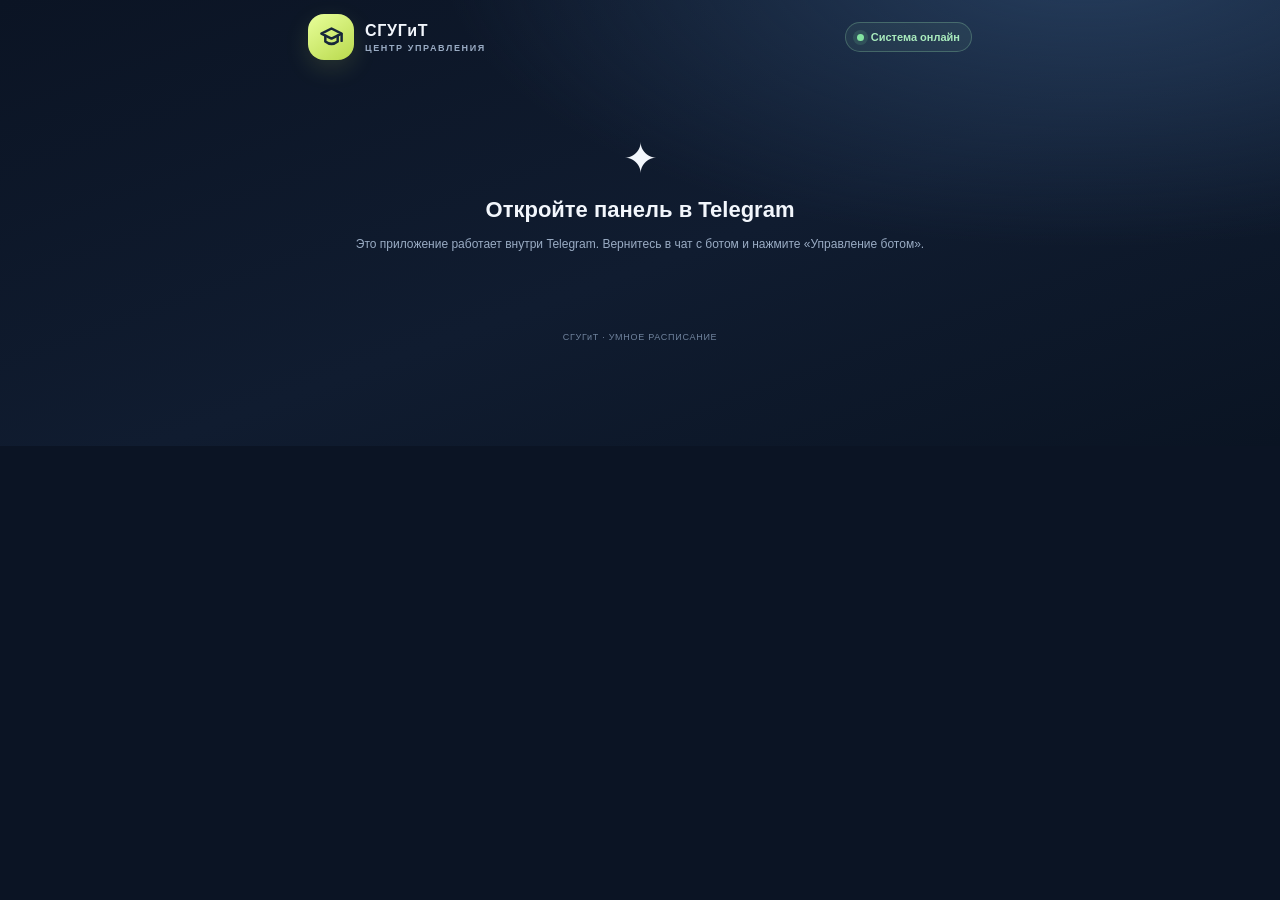
==== app/web/index.html @ fff3ce3c "Keep Telegram's native swipe-to-close gesture enabled" ====
<!doctype html>
<html lang="ru">
<head>
<meta charset="utf-8">
<meta name="viewport" content="width=device-width,initial-scale=1,maximum-scale=1,user-scalable=no,viewport-fit=cover">
<meta name="theme-color" content="#101a2c">
<title>СГУГиТ · Управление</title>
<script src="https://telegram.org/js/telegram-web-app.js?64"></script>
<style>
:root{color-scheme:dark;--bg:#0b1424;--panel:#142239;--panel2:#1a2c45;--line:#293c57;--text:#f2f6fc;--muted:#9aacc4;--lime:#d8f36b;--lime2:#b7d84d;--red:#ff7e83;--green:#9de4b2;--radius:22px;--safe-bottom:env(safe-area-inset-bottom,0px)}
*{box-sizing:border-box}html,body{margin:0;min-height:100%;background:var(--bg);color:var(--text);font-family:Inter,-apple-system,BlinkMacSystemFont,"Segoe UI",sans-serif}body{background:radial-gradient(ellipse at 85% -10%,#263e5e 0,transparent 42%),linear-gradient(160deg,#0b1424,#101c30 55%,#0a1423);padding:0 0 calc(78px + var(--safe-bottom));-webkit-font-smoothing:antialiased}button,select{font:inherit}button{cursor:pointer;color:inherit}.app{max-width:720px;margin:0 auto;padding:calc(14px + env(safe-area-inset-top,0px)) 18px 26px}.top{display:flex;align-items:center;justify-content:space-between;gap:12px;margin-bottom:26px}.brand{display:flex;align-items:center;gap:11px}.logo{width:46px;height:46px;border-radius:16px;background:linear-gradient(145deg,#e8ff9a,#b9d94d);color:#17263a;display:grid;place-items:center;box-shadow:0 8px 24px #d8f36b22}.logo svg{width:27px;height:27px}.brand-name{font-weight:850;letter-spacing:.045em;font-size:16px}.brand-sub{font-size:9px;color:var(--muted);letter-spacing:.18em;margin-top:3px;font-weight:800}.live{display:flex;align-items:center;gap:7px;border:1px solid #9de4b244;background:#9de4b211;color:#a9ebbd;padding:8px 11px;border-radius:999px;font-size:11px;font-weight:750}.dot{width:7px;height:7px;border-radius:50%;background:#83e4a1;box-shadow:0 0 0 4px #83e4a122}.hero{position:relative;overflow:hidden;padding:24px 22px 20px;border-radius:28px;background:linear-gradient(130deg,#213954 0%,#182a43 55%,#142239 100%);border:1px solid #ffffff12;box-shadow:0 20px 55px #0003;margin-bottom:18px}.hero:after{content:"";position:absolute;width:210px;height:210px;border:1px solid #d8f36b22;border-radius:50%;right:-90px;top:-110px;box-shadow:0 0 0 22px #d8f36b08,0 0 0 48px #d8f36b05}.eyebrow{color:var(--lime);font-size:10px;letter-spacing:.16em;font-weight:850;text-transform:uppercase}.hero h1{font-size:clamp(28px,7vw,39px);line-height:1.04;letter-spacing:-.045em;margin:12px 0 9px;max-width:420px}.hero p{color:#b8c7d9;font-size:13px;line-height:1.5;margin:0;max-width:420px}.select-wrap{margin-top:19px;position:relative;z-index:1}.select-wrap label{display:block;font-size:10px;color:#aebfd3;font-weight:750;margin:0 0 7px 3px}.select{width:100%;appearance:none;background:#0d1a2d88;border:1px solid #ffffff20;border-radius:14px;padding:13px 42px 13px 14px;color:#fff;font-weight:700;outline:none}.select-wrap:after{content:"⌄";position:absolute;right:15px;bottom:8px;font-size:23px;color:var(--lime);pointer-events:none}.stats{display:grid;grid-template-columns:repeat(3,1fr);gap:9px;margin-bottom:23px}.stat{background:#15263d;border:1px solid #ffffff0b;border-radius:18px;padding:13px 12px;min-width:0}.stat-icon{font-size:17px;margin-bottom:8px}.stat-value{font-weight:850;font-size:15px;white-space:nowrap;overflow:hidden;text-overflow:ellipsis}.stat-label{font-size:10px;color:var(--muted);margin-top:4px}.section-head{display:flex;align-items:end;justify-content:space-between;margin:23px 2px 11px}.section-head h2{font-size:17px;margin:0;font-weight:850;letter-spacing:-.02em}.section-head span{font-size:10px;color:var(--muted)}.card{background:linear-gradient(145deg,#172942,#132238);border:1px solid #ffffff0d;border-radius:21px;padding:16px;margin-bottom:10px;box-shadow:0 8px 28px #00000014}.row{display:flex;align-items:center;gap:12px}.grow{flex:1;min-width:0}.ico{width:39px;height:39px;border-radius:13px;background:#d8f36b14;color:var(--lime);display:grid;place-items:center;font-size:19px;flex:none}.title{font-size:13px;font-weight:800}.desc{font-size:11px;color:var(--muted);line-height:1.45;margin-top:4px}.switch{width:47px;height:27px;border-radius:99px;background:#35465d;padding:3px;border:0;flex:none;transition:.2s}.switch:before{content:"";display:block;width:21px;height:21px;border-radius:50%;background:#d6deea;transition:.2s;box-shadow:0 2px 5px #0003}.switch.on{background:var(--lime)}.switch.on:before{transform:translateX(20px);background:#17263a}.switch:focus-visible,.select:focus-visible,button:focus-visible{outline:2px solid var(--lime);outline-offset:3px}.setting{display:flex;align-items:center;justify-content:space-between;gap:12px;padding:12px 0;border-bottom:1px solid #ffffff0c}.setting:last-child{border-bottom:0;padding-bottom:0}.setting:first-child{padding-top:0}.setting-info{min-width:0}.setting-title{font-size:12px;font-weight:750}.setting-sub{font-size:10px;color:var(--muted);line-height:1.4;margin-top:4px}.control{background:#0d1a2d;border:1px solid #344963;border-radius:12px;color:#f2f6fc;padding:9px 30px 9px 11px;font-size:11px;font-weight:750;max-width:150px}.tabs{display:grid;grid-template-columns:repeat(4,1fr);gap:6px;position:sticky;top:0;z-index:5;padding:9px 0 12px;background:linear-gradient(#0d1929f5,#0d1929e8);backdrop-filter:blur(14px);margin:0 -2px 15px}.tab{border:1px solid transparent;background:transparent;color:#91a4bd;border-radius:13px;padding:10px 3px;font-size:10px;font-weight:750}.tab.active{background:#d8f36b18;color:var(--lime);border-color:#d8f36b28}.tab .tabico{font-size:16px;display:block;margin-bottom:4px}.view{display:none;animation:rise .22s ease}.view.active{display:block}@keyframes rise{from{opacity:0;transform:translateY(5px)}to{opacity:1;transform:none}}.notice{display:flex;gap:10px;padding:13px;border-radius:16px;background:#d8f36b0d;border:1px solid #d8f36b22;color:#c8d6e7;font-size:11px;line-height:1.5;margin:12px 0}.notice b{color:var(--lime)}.permission{display:flex;align-items:flex-start;gap:11px;padding:13px 0;border-bottom:1px solid #ffffff0c}.permission:last-child{border:0;padding-bottom:0}.status{font-size:9px;font-weight:850;border-radius:999px;padding:5px 8px;white-space:nowrap}.ok{color:#9ce8b3;background:#9ce8b318}.bad{color:#ffb1b4;background:#ff7e8318}.unknown{color:#ffd68c;background:#ffc45b18}.permission p{margin:4px 0 0;color:var(--muted);font-size:10px;line-height:1.45}.btn{border:0;border-radius:14px;background:var(--lime);color:#142239;padding:13px 15px;font-size:12px;font-weight:850;width:100%;box-shadow:0 8px 22px #d8f36b1b}.btn:active{transform:scale(.985)}.btn.secondary{background:#263a55;color:#e5edf7;box-shadow:none;border:1px solid #ffffff10}.footer{text-align:center;color:#71849e;font-size:9px;letter-spacing:.08em;padding:18px 0 0}.toast{position:fixed;z-index:20;bottom:calc(82px + var(--safe-bottom));left:50%;transform:translate(-50%,14px);opacity:0;pointer-events:none;background:#e9f8ba;color:#17263a;padding:11px 16px;border-radius:999px;font-size:11px;font-weight:850;box-shadow:0 10px 35px #0006;transition:.22s;max-width:calc(100% - 32px);text-align:center}.toast.show{opacity:1;transform:translate(-50%,0)}.empty{text-align:center;padding:48px 22px}.empty .big{font-size:42px;margin-bottom:14px}.empty h2{font-size:22px;margin:0 0 8px}.empty p{font-size:12px;line-height:1.6;color:var(--muted)}.loading{height:5px;background:#253952;border-radius:9px;overflow:hidden;margin-top:12px}.loading:after{content:"";display:block;height:100%;width:40%;background:var(--lime);border-radius:9px;animation:load 1.1s infinite ease-in-out}@keyframes load{0%{transform:translateX(-110%)}100%{transform:translateX(280%)}}@media(min-width:600px){.app{padding-left:28px;padding-right:28px}.hero{padding:30px}.card{padding:19px}.tabs{position:static;background:none;backdrop-filter:none}}
</style>
</head>
<body>
<div class="app" id="app">
  <header class="top">
    <div class="brand"><div class="logo"><svg viewBox="0 0 24 24" fill="none" stroke="currentColor" stroke-width="2.2" stroke-linecap="round" stroke-linejoin="round"><path d="M3 8.5 12 4l9 4.5-9 4.5-9-4.5Z"/><path d="M6.5 10.5v5c3.4 2.7 7.6 2.7 11 0v-5M21 9v6"/></svg></div><div><div class="brand-name">СГУГиТ</div><div class="brand-sub">ЦЕНТР УПРАВЛЕНИЯ</div></div></div>
    <div class="live"><i class="dot"></i> Система онлайн</div>
  </header>
  <div id="content"><div class="hero"><div class="eyebrow">Панель группы</div><h1>Всё под<br>контролем.</h1><p>Загружаем настройки вашего чата…</p><div class="loading"></div></div></div>
  <div class="footer">СГУГиТ · УМНОЕ РАСПИСАНИЕ</div>
</div>
<div class="toast" id="toast"></div>
<script>
(() => {
 const tg=window.Telegram?.WebApp;
 const initData=tg?.initData||"";
 const params=new URLSearchParams(location.search);
 let data=null, selected=null, tab="home", busy=false;
 const $=id=>document.getElementById(id);
 const esc=s=>String(s??"").replace(/[&<>"']/g,c=>({"&":"&amp;","<":"&lt;",">":"&gt;",'"':"&quot;","'":"&#39;"}[c]));
 const chat=()=>data?.chats?.find(x=>String(x.chat.chat_id)===String(selected))?.chat;
 const perms=()=>data?.chats?.find(x=>String(x.chat.chat_id)===String(selected))?.bot||{};
 const notify=(s)=>{const el=$("toast");el.textContent=s;el.classList.add("show");setTimeout(()=>el.classList.remove("show"),2300);tg?.HapticFeedback?.notificationOccurred?.("success")};
 async function api(path,body){const r=await fetch(path,{method:body?"POST":"GET",headers:{"X-Telegram-Init-Data":initData,...(body?{"Content-Type":"application/json"}:{})},body:body?JSON.stringify(body):undefined});if(!r.ok){const t=await r.text();throw new Error(t||"Ошибка сервера")}return r.json()}
 function switcher(key,label,sub){const on=!!chat()[key];return '<div class="setting"><div class="setting-info"><div class="setting-title">'+label+'</div><div class="setting-sub">'+sub+'</div></div><button class="switch '+(on?"on":"")+'" aria-label="'+label+'" aria-pressed="'+on+'" data-toggle="'+key+'"></button></div>'}
 function selectControl(key,values){return '<select class="control" data-setting="'+key+'">'+values.map(([v,l])=>'<option value="'+esc(v)+'" '+(String(chat()[key])===String(v)?"selected":"")+'>'+esc(l)+'</option>').join("")+'</select>'}
 function render(){
  const c=chat(), p=perms();
  if(!c){$("content").innerHTML='<div class="empty"><div class="big">🛰️</div><h2>Пока нет доступных групп</h2><p>Добавьте бота в группу и откройте панель от имени администратора. Управлять настройками может администратор чата или тот, кто добавил бота.</p></div>';return}
  const groupOptions=data.chats.map(x=>'<option value="'+x.chat.chat_id+'" '+(String(selected)===String(x.chat.chat_id)?"selected":"")+'>'+esc(x.chat.title)+(x.chat.group_name?" · "+esc(x.chat.group_name):"")+'</option>').join("");
  const tabs=[["home","⌂","Обзор"],["chat","✧","Общение"],["alerts","◉","Уведомл."],["rights","♢","Права"]];
  $("content").innerHTML=
  '<section class="hero"><div class="eyebrow">Центр управления · СГУГиТ</div><h1>Всё под<br>контролем.</h1><p>Настройте бота так, чтобы он помогал группе и не мешал общению.</p><div class="select-wrap"><label for="chatSelect">УПРАВЛЯЕМЫЙ ЧАТ</label><select class="select" id="chatSelect">'+groupOptions+'</select></div></section>'+
  '<div class="stats"><div class="stat"><div class="stat-icon">📅</div><div class="stat-value">'+(c.group_name?esc(c.group_name):"Не выбрана")+'</div><div class="stat-label">Учебная группа</div></div><div class="stat"><div class="stat-icon">🔔</div><div class="stat-value">'+(c.notifications_on?"Активны":"Выключены")+'</div><div class="stat-label">Уведомления</div></div><div class="stat"><div class="stat-icon">🛡️</div><div class="stat-value">'+(p.status==="administrator"||p.status==="creator"?"Админ":"Участник")+'</div><div class="stat-label">Права бота</div></div></div>'+
  '<nav class="tabs">'+tabs.map(([id,ico,label])=>'<button class="tab '+(tab===id?"active":"")+'" data-tab="'+id+'"><span class="tabico">'+ico+'</span>'+label+'</button>').join("")+'</nav>'+
  '<section class="view '+(tab==="home"?"active":"")+'" data-view="home">'+
    '<div class="section-head"><h2>Быстрый контроль</h2><span>Основные функции</span></div>'+
    '<div class="card">'+switcher("notifications_on","Уведомления в группе","Общий выключатель групповых уведомлений.")+switcher("evening_on","Расписание на завтра","Вечерняя сводка в выбранное время.")+switcher("pin_on","Закреплять расписание","Снять закреп и удалить сводку после последней пары.")+switcher("cleanup_on","Чистить историю запросов","Удалять вопрос о расписании и ответ после последней пары.")+'</div>'+
    '<div class="notice"><span>✦</span><div><b>Чат без мусора.</b> Закреплённая сводка удаляется по расписанию. Служебное уведомление Telegram о закреплении не затрагивается.</div></div>'+
    '<button class="btn secondary" data-tab="rights">Проверить права бота →</button>'+
  '</section>'+
  '<section class="view '+(tab==="chat"?"active":"")+'" data-view="chat">'+
    '<div class="section-head"><h2>Привязка расписания</h2><span>Учебная группа</span></div><div class="card"><div class="setting"><div class="setting-info"><div class="setting-title">Группа чата</div><div class="setting-sub">По этой группе бот будет показывать расписание.</div></div><select class="control" data-setting="group_id"><option value="">Не выбрана</option>'+data.groups.map(g=>'<option value="'+g.id+'" '+(String(c.group_id)===String(g.id)?"selected":"")+'>'+esc(g.name)+'</option>').join("")+'</select></div></div>'+
    '<div class="section-head"><h2>Манера общения</h2><span>Поведение в чате</span></div><div class="card">'+
    '<div class="setting"><div class="setting-info"><div class="setting-title">Режим ответов</div><div class="setting-sub">Когда бот реагирует на сообщения.</div></div>'+selectControl("smart_mode",[["off","Выключен"],["mention","По упоминанию"],["keywords","По ключевым фразам"],["active","Если никто не ответил"]])+'</div>'+
    '<div class="setting"><div class="setting-info"><div class="setting-title">Ждать ответ людей</div><div class="setting-sub">Пауза перед ответом бота в активном режиме.</div></div>'+selectControl("wait_min",[[15,"15 минут"],[30,"30 минут"],[60,"1 час"],[120,"2 часа"]])+'</div>'+
    '<div class="setting"><div class="setting-info"><div class="setting-title">Автоудаление обычных ответов</div><div class="setting-sub">Убирать короткие ответы бота через выбранное время.</div></div>'+selectControl("autodelete_min",[[0,"Не удалять"],[1,"1 минута"],[5,"5 минут"],[15,"15 минут"],[60,"1 час"]])+'</div>'+
    switcher("cleanup_on","Удалять вопросы о расписании","Команда пользователя и ответ бота удаляются после последней пары запрошенного дня.")+
    '</div><div class="notice"><span>ℹ️</span><div>Удаление сообщений участников работает только если боту выданы права администратора <b>«Удаление сообщений»</b>. Свои ответы бот может удалить сам.</div></div>'+
  '</section>'+
  '<section class="view '+(tab==="alerts"?"active":"")+'" data-view="alerts">'+
    '<div class="section-head"><h2>Уведомления</h2><span>Никакого лишнего шума</span></div><div class="card">'+
    switcher("notifications_on","Все уведомления группы","Отключает вечерние сводки и уведомления об изменениях.")+
    '<div class="setting"><div class="setting-info"><div class="setting-title">Время вечерней сводки</div><div class="setting-sub">Когда отправлять расписание на завтра.</div></div>'+selectControl("evening_time",[["19:00","19:00"],["20:00","20:00"],["21:00","21:00"],["22:00","22:00"]])+'</div>'+
    switcher("changes_on","Изменения расписания","Сообщать группе, если расписание изменилось на сайте.")+
    switcher("evening_on","Вечерняя сводка","Присылать расписание на завтра.")+
    switcher("pin_on","Закреплять вечернюю сводку","Закрепить до конца последней пары следующего дня.")+
    '</div><div class="notice"><span>🔕</span><div>Главный переключатель отключает уведомления именно в группе. Личные настройки напоминаний пользователей остаются их собственными.</div></div>'+
  '</section>'+
  '<section class="view '+(tab==="rights"?"active":"")+'" data-view="rights">'+
    '<div class="section-head"><h2>Права и безопасность</h2><span>Проверка в Telegram</span></div><div class="card">'+
    permission("Закреплять сообщения",p.can_pin_messages,"Нужно для закрепления вечернего расписания и последующего открепления.")+
    permission("Удалять сообщения",p.can_delete_messages,"Нужно, чтобы удалять команды участников вместе с ответами после последней пары.")+
    permission("Отправлять сообщения",p.can_send_messages,"Нужно, чтобы отвечать на вопросы и присылать сводки.")+
    '<div class="permission"><div class="ico">◉</div><div class="grow"><div class="title">Получать обычные сообщения</div><p>Если бот должен отвечать без упоминания, откройте @BotFather → /setprivacy → Disable. При включённой приватности Telegram передаёт команды, упоминания и ответы боту.</p></div><span class="status unknown">BOTFATHER</span></div>'+
    '</div><div class="notice"><span>🛡️</span><div><b>Минимальные права.</b> Не выдавайте боту лишних разрешений. Для закрепления нужна возможность закреплять сообщения; для очистки команд участников — удалять сообщения. Отправка ответов работает без этих дополнительных прав.</div></div>'+
    '<div class="card"><div class="title">Как выдать права</div><div class="desc" style="margin-top:8px">Откройте группу → Управление группой → Администраторы → выберите бота. Включите только необходимые разрешения и сохраните.</div></div>'+
  '</section>';
  $("chatSelect").addEventListener("change",e=>{selected=e.target.value;tab="home";render()});
  document.querySelectorAll("[data-tab]").forEach(b=>b.addEventListener("click",()=>{tab=b.dataset.tab;render();tg?.HapticFeedback?.selectionChanged?.()}));
  document.querySelectorAll("[data-toggle]").forEach(b=>b.addEventListener("click",()=>save({[b.dataset.toggle]:!chat()[b.dataset.toggle]})));
  document.querySelectorAll("[data-setting]").forEach(s=>s.addEventListener("change",()=>{const v=["wait_min","autodelete_min"].includes(s.dataset.setting)?Number(s.value):s.value;save({[s.dataset.setting]:v})}));
 }
 function permission(label,ok,description){return '<div class="permission"><div class="ico">✓</div><div class="grow"><div class="title">'+label+'</div><p>'+description+'</p></div><span class="status '+(ok?"ok":"bad")+'">'+(ok?"ЕСТЬ":"НЕТ")+'</span></div>'}
 async function save(change){if(busy)return;busy=true;try{const res=await api("/api/settings",{chat_id:Number(selected),...change});const item=data.chats.find(x=>String(x.chat.chat_id)===String(selected));item.chat=res.chat;item.bot=res.bot;render();notify("Настройка сохранена")}catch(e){notify(e.message||"Не удалось сохранить");}finally{busy=false}}
 async function start(){if(!tg||!initData){$("content").innerHTML='<div class="empty"><div class="big">✦</div><h2>Откройте панель в Telegram</h2><p>Это приложение работает внутри Telegram. Вернитесь в чат с ботом и нажмите «Управление ботом».</p></div>';return}
  tg.ready();tg.expand();tg.setHeaderColor?.("#101a2c");tg.setBackgroundColor?.("#0b1424");
  try{data=await api("/api/bootstrap"+(params.get("chat_id")?"?chat_id="+encodeURIComponent(params.get("chat_id")):""));selected=String(data.selected_chat_id||data.chats?.[0]?.chat.chat_id||"");render()}catch(e){$("content").innerHTML='<div class="empty"><div class="big">🔒</div><h2>Нет доступа</h2><p>'+esc(e.message||"Не удалось проверить права. Откройте приложение повторно из группы.")+'</p><button class="btn" onclick="location.reload()">Повторить</button></div>'}
 }
 start();
})();
</script>
</body>
</html>
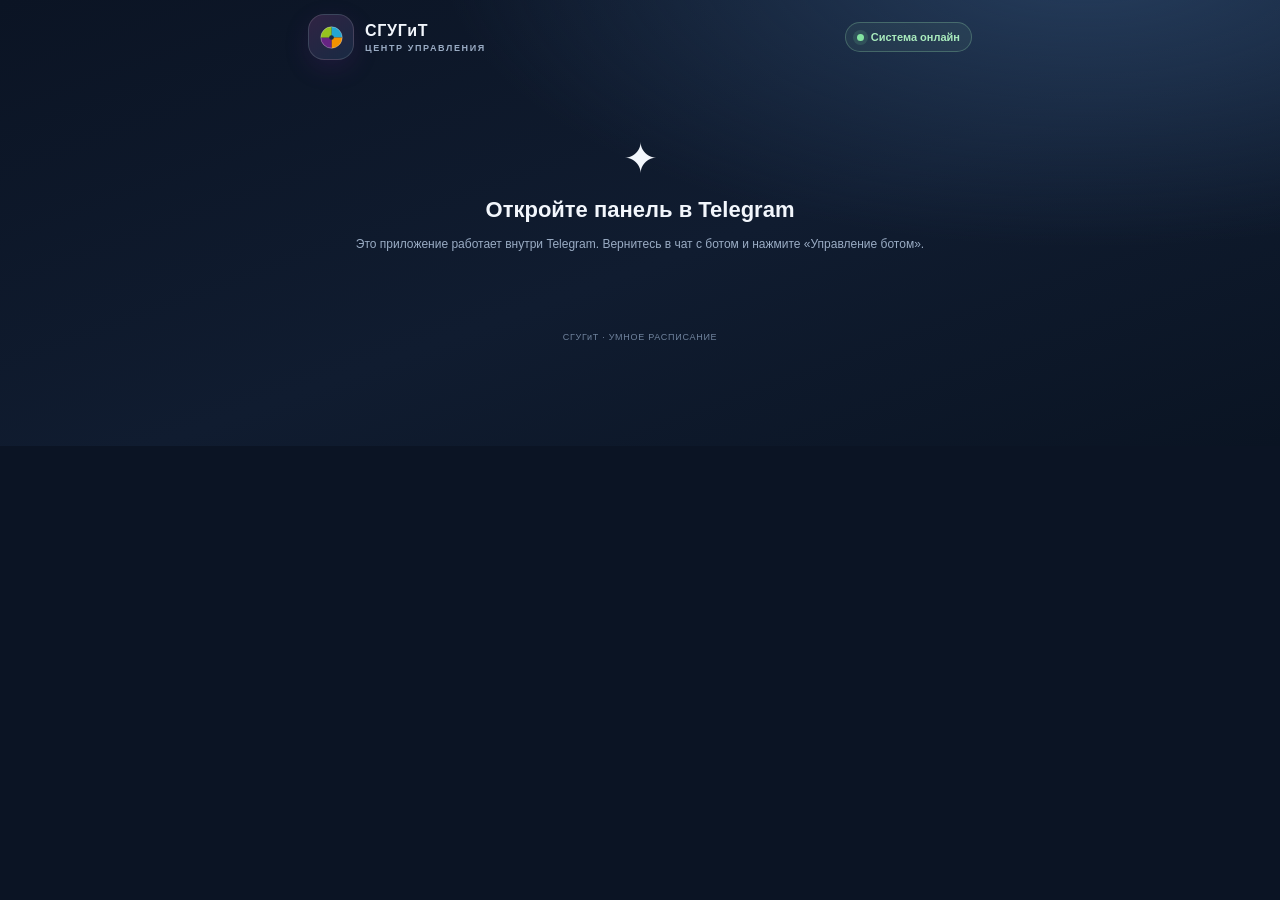
==== commit a96b1e57: "Align the Mini App visual identity with SGUGiT's four-color globe mark" ====
--- a/app/web/index.html
+++ b/app/web/index.html
@@ -7,14 +7,14 @@
 <title>СГУГиТ · Управление</title>
 <script src="https://telegram.org/js/telegram-web-app.js?64"></script>
 <style>
-:root{color-scheme:dark;--bg:#0b1424;--panel:#142239;--panel2:#1a2c45;--line:#293c57;--text:#f2f6fc;--muted:#9aacc4;--lime:#d8f36b;--lime2:#b7d84d;--red:#ff7e83;--green:#9de4b2;--radius:22px;--safe-bottom:env(safe-area-inset-bottom,0px)}
-*{box-sizing:border-box}html,body{margin:0;min-height:100%;background:var(--bg);color:var(--text);font-family:Inter,-apple-system,BlinkMacSystemFont,"Segoe UI",sans-serif}body{background:radial-gradient(ellipse at 85% -10%,#263e5e 0,transparent 42%),linear-gradient(160deg,#0b1424,#101c30 55%,#0a1423);padding:0 0 calc(78px + var(--safe-bottom));-webkit-font-smoothing:antialiased}button,select{font:inherit}button{cursor:pointer;color:inherit}.app{max-width:720px;margin:0 auto;padding:calc(14px + env(safe-area-inset-top,0px)) 18px 26px}.top{display:flex;align-items:center;justify-content:space-between;gap:12px;margin-bottom:26px}.brand{display:flex;align-items:center;gap:11px}.logo{width:46px;height:46px;border-radius:16px;background:linear-gradient(145deg,#e8ff9a,#b9d94d);color:#17263a;display:grid;place-items:center;box-shadow:0 8px 24px #d8f36b22}.logo svg{width:27px;height:27px}.brand-name{font-weight:850;letter-spacing:.045em;font-size:16px}.brand-sub{font-size:9px;color:var(--muted);letter-spacing:.18em;margin-top:3px;font-weight:800}.live{display:flex;align-items:center;gap:7px;border:1px solid #9de4b244;background:#9de4b211;color:#a9ebbd;padding:8px 11px;border-radius:999px;font-size:11px;font-weight:750}.dot{width:7px;height:7px;border-radius:50%;background:#83e4a1;box-shadow:0 0 0 4px #83e4a122}.hero{position:relative;overflow:hidden;padding:24px 22px 20px;border-radius:28px;background:linear-gradient(130deg,#213954 0%,#182a43 55%,#142239 100%);border:1px solid #ffffff12;box-shadow:0 20px 55px #0003;margin-bottom:18px}.hero:after{content:"";position:absolute;width:210px;height:210px;border:1px solid #d8f36b22;border-radius:50%;right:-90px;top:-110px;box-shadow:0 0 0 22px #d8f36b08,0 0 0 48px #d8f36b05}.eyebrow{color:var(--lime);font-size:10px;letter-spacing:.16em;font-weight:850;text-transform:uppercase}.hero h1{font-size:clamp(28px,7vw,39px);line-height:1.04;letter-spacing:-.045em;margin:12px 0 9px;max-width:420px}.hero p{color:#b8c7d9;font-size:13px;line-height:1.5;margin:0;max-width:420px}.select-wrap{margin-top:19px;position:relative;z-index:1}.select-wrap label{display:block;font-size:10px;color:#aebfd3;font-weight:750;margin:0 0 7px 3px}.select{width:100%;appearance:none;background:#0d1a2d88;border:1px solid #ffffff20;border-radius:14px;padding:13px 42px 13px 14px;color:#fff;font-weight:700;outline:none}.select-wrap:after{content:"⌄";position:absolute;right:15px;bottom:8px;font-size:23px;color:var(--lime);pointer-events:none}.stats{display:grid;grid-template-columns:repeat(3,1fr);gap:9px;margin-bottom:23px}.stat{background:#15263d;border:1px solid #ffffff0b;border-radius:18px;padding:13px 12px;min-width:0}.stat-icon{font-size:17px;margin-bottom:8px}.stat-value{font-weight:850;font-size:15px;white-space:nowrap;overflow:hidden;text-overflow:ellipsis}.stat-label{font-size:10px;color:var(--muted);margin-top:4px}.section-head{display:flex;align-items:end;justify-content:space-between;margin:23px 2px 11px}.section-head h2{font-size:17px;margin:0;font-weight:850;letter-spacing:-.02em}.section-head span{font-size:10px;color:var(--muted)}.card{background:linear-gradient(145deg,#172942,#132238);border:1px solid #ffffff0d;border-radius:21px;padding:16px;margin-bottom:10px;box-shadow:0 8px 28px #00000014}.row{display:flex;align-items:center;gap:12px}.grow{flex:1;min-width:0}.ico{width:39px;height:39px;border-radius:13px;background:#d8f36b14;color:var(--lime);display:grid;place-items:center;font-size:19px;flex:none}.title{font-size:13px;font-weight:800}.desc{font-size:11px;color:var(--muted);line-height:1.45;margin-top:4px}.switch{width:47px;height:27px;border-radius:99px;background:#35465d;padding:3px;border:0;flex:none;transition:.2s}.switch:before{content:"";display:block;width:21px;height:21px;border-radius:50%;background:#d6deea;transition:.2s;box-shadow:0 2px 5px #0003}.switch.on{background:var(--lime)}.switch.on:before{transform:translateX(20px);background:#17263a}.switch:focus-visible,.select:focus-visible,button:focus-visible{outline:2px solid var(--lime);outline-offset:3px}.setting{display:flex;align-items:center;justify-content:space-between;gap:12px;padding:12px 0;border-bottom:1px solid #ffffff0c}.setting:last-child{border-bottom:0;padding-bottom:0}.setting:first-child{padding-top:0}.setting-info{min-width:0}.setting-title{font-size:12px;font-weight:750}.setting-sub{font-size:10px;color:var(--muted);line-height:1.4;margin-top:4px}.control{background:#0d1a2d;border:1px solid #344963;border-radius:12px;color:#f2f6fc;padding:9px 30px 9px 11px;font-size:11px;font-weight:750;max-width:150px}.tabs{display:grid;grid-template-columns:repeat(4,1fr);gap:6px;position:sticky;top:0;z-index:5;padding:9px 0 12px;background:linear-gradient(#0d1929f5,#0d1929e8);backdrop-filter:blur(14px);margin:0 -2px 15px}.tab{border:1px solid transparent;background:transparent;color:#91a4bd;border-radius:13px;padding:10px 3px;font-size:10px;font-weight:750}.tab.active{background:#d8f36b18;color:var(--lime);border-color:#d8f36b28}.tab .tabico{font-size:16px;display:block;margin-bottom:4px}.view{display:none;animation:rise .22s ease}.view.active{display:block}@keyframes rise{from{opacity:0;transform:translateY(5px)}to{opacity:1;transform:none}}.notice{display:flex;gap:10px;padding:13px;border-radius:16px;background:#d8f36b0d;border:1px solid #d8f36b22;color:#c8d6e7;font-size:11px;line-height:1.5;margin:12px 0}.notice b{color:var(--lime)}.permission{display:flex;align-items:flex-start;gap:11px;padding:13px 0;border-bottom:1px solid #ffffff0c}.permission:last-child{border:0;padding-bottom:0}.status{font-size:9px;font-weight:850;border-radius:999px;padding:5px 8px;white-space:nowrap}.ok{color:#9ce8b3;background:#9ce8b318}.bad{color:#ffb1b4;background:#ff7e8318}.unknown{color:#ffd68c;background:#ffc45b18}.permission p{margin:4px 0 0;color:var(--muted);font-size:10px;line-height:1.45}.btn{border:0;border-radius:14px;background:var(--lime);color:#142239;padding:13px 15px;font-size:12px;font-weight:850;width:100%;box-shadow:0 8px 22px #d8f36b1b}.btn:active{transform:scale(.985)}.btn.secondary{background:#263a55;color:#e5edf7;box-shadow:none;border:1px solid #ffffff10}.footer{text-align:center;color:#71849e;font-size:9px;letter-spacing:.08em;padding:18px 0 0}.toast{position:fixed;z-index:20;bottom:calc(82px + var(--safe-bottom));left:50%;transform:translate(-50%,14px);opacity:0;pointer-events:none;background:#e9f8ba;color:#17263a;padding:11px 16px;border-radius:999px;font-size:11px;font-weight:850;box-shadow:0 10px 35px #0006;transition:.22s;max-width:calc(100% - 32px);text-align:center}.toast.show{opacity:1;transform:translate(-50%,0)}.empty{text-align:center;padding:48px 22px}.empty .big{font-size:42px;margin-bottom:14px}.empty h2{font-size:22px;margin:0 0 8px}.empty p{font-size:12px;line-height:1.6;color:var(--muted)}.loading{height:5px;background:#253952;border-radius:9px;overflow:hidden;margin-top:12px}.loading:after{content:"";display:block;height:100%;width:40%;background:var(--lime);border-radius:9px;animation:load 1.1s infinite ease-in-out}@keyframes load{0%{transform:translateX(-110%)}100%{transform:translateX(280%)}}@media(min-width:600px){.app{padding-left:28px;padding-right:28px}.hero{padding:30px}.card{padding:19px}.tabs{position:static;background:none;backdrop-filter:none}}
+:root{color-scheme:dark;--bg:#0b1424;--panel:#142239;--panel2:#1a2c45;--line:#293c57;--text:#f2f6fc;--muted:#9aacc4;--lime:#a5c936;--lime2:#c2e05b;--purple:#662483;--cyan:#24a6d1;--orange:#f39200;--red:#ff7e83;--green:#9de4b2;--radius:22px;--safe-bottom:env(safe-area-inset-bottom,0px)}
+*{box-sizing:border-box}html,body{margin:0;min-height:100%;background:var(--bg);color:var(--text);font-family:Inter,-apple-system,BlinkMacSystemFont,"Segoe UI",sans-serif}body{background:radial-gradient(ellipse at 85% -10%,#263e5e 0,transparent 42%),linear-gradient(160deg,#0b1424,#101c30 55%,#0a1423);padding:0 0 calc(78px + var(--safe-bottom));-webkit-font-smoothing:antialiased}button,select{font:inherit}button{cursor:pointer;color:inherit}.app{max-width:720px;margin:0 auto;padding:calc(14px + env(safe-area-inset-top,0px)) 18px 26px}.top{display:flex;align-items:center;justify-content:space-between;gap:12px;margin-bottom:26px}.brand{display:flex;align-items:center;gap:11px}.logo{width:46px;height:46px;border-radius:16px;background:linear-gradient(145deg,#302343,#182a43);color:#f2f6fc;display:grid;place-items:center;border:1px solid #ffffff22;box-shadow:0 8px 24px #66248333}.logo svg{width:27px;height:27px}.brand-name{font-weight:850;letter-spacing:.045em;font-size:16px}.brand-sub{font-size:9px;color:var(--muted);letter-spacing:.18em;margin-top:3px;font-weight:800}.live{display:flex;align-items:center;gap:7px;border:1px solid #9de4b244;background:#9de4b211;color:#a9ebbd;padding:8px 11px;border-radius:999px;font-size:11px;font-weight:750}.dot{width:7px;height:7px;border-radius:50%;background:#83e4a1;box-shadow:0 0 0 4px #83e4a122}.hero{position:relative;overflow:hidden;padding:24px 22px 20px;border-radius:28px;background:linear-gradient(130deg,#332247 0%,#1d304b 55%,#142239 100%);border:1px solid #ffffff12;box-shadow:0 20px 55px #0003;margin-bottom:18px}.hero:before{content:"";position:absolute;top:0;left:22px;right:22px;height:3px;border-radius:0 0 9px 9px;background:linear-gradient(90deg,#95c11f 0 25%,#24a6d1 25% 50%,#f39200 50% 75%,#662483 75% 100%);opacity:.95}.hero:after{content:"";position:absolute;width:210px;height:210px;border:1px solid #d8f36b22;border-radius:50%;right:-90px;top:-110px;box-shadow:0 0 0 22px #d8f36b08,0 0 0 48px #d8f36b05}.eyebrow{color:var(--lime);font-size:10px;letter-spacing:.16em;font-weight:850;text-transform:uppercase}.hero h1{font-size:clamp(28px,7vw,39px);line-height:1.04;letter-spacing:-.045em;margin:12px 0 9px;max-width:420px}.hero p{color:#b8c7d9;font-size:13px;line-height:1.5;margin:0;max-width:420px}.select-wrap{margin-top:19px;position:relative;z-index:1}.select-wrap label{display:block;font-size:10px;color:#aebfd3;font-weight:750;margin:0 0 7px 3px}.select{width:100%;appearance:none;background:#0d1a2d88;border:1px solid #ffffff20;border-radius:14px;padding:13px 42px 13px 14px;color:#fff;font-weight:700;outline:none}.select-wrap:after{content:"⌄";position:absolute;right:15px;bottom:8px;font-size:23px;color:var(--lime);pointer-events:none}.stats{display:grid;grid-template-columns:repeat(3,1fr);gap:9px;margin-bottom:23px}.stat{background:#15263d;border:1px solid #ffffff0b;border-radius:18px;padding:13px 12px;min-width:0}.stat-icon{font-size:17px;margin-bottom:8px}.stat-value{font-weight:850;font-size:15px;white-space:nowrap;overflow:hidden;text-overflow:ellipsis}.stat-label{font-size:10px;color:var(--muted);margin-top:4px}.section-head{display:flex;align-items:end;justify-content:space-between;margin:23px 2px 11px}.section-head h2{font-size:17px;margin:0;font-weight:850;letter-spacing:-.02em}.section-head span{font-size:10px;color:var(--muted)}.card{background:linear-gradient(145deg,#172942,#132238);border:1px solid #ffffff0d;border-radius:21px;padding:16px;margin-bottom:10px;box-shadow:0 8px 28px #00000014}.row{display:flex;align-items:center;gap:12px}.grow{flex:1;min-width:0}.ico{width:39px;height:39px;border-radius:13px;background:#d8f36b14;color:var(--lime);display:grid;place-items:center;font-size:19px;flex:none}.title{font-size:13px;font-weight:800}.desc{font-size:11px;color:var(--muted);line-height:1.45;margin-top:4px}.switch{width:47px;height:27px;border-radius:99px;background:#35465d;padding:3px;border:0;flex:none;transition:.2s}.switch:before{content:"";display:block;width:21px;height:21px;border-radius:50%;background:#d6deea;transition:.2s;box-shadow:0 2px 5px #0003}.switch.on{background:var(--lime)}.switch.on:before{transform:translateX(20px);background:#17263a}.switch:focus-visible,.select:focus-visible,button:focus-visible{outline:2px solid var(--lime);outline-offset:3px}.setting{display:flex;align-items:center;justify-content:space-between;gap:12px;padding:12px 0;border-bottom:1px solid #ffffff0c}.setting:last-child{border-bottom:0;padding-bottom:0}.setting:first-child{padding-top:0}.setting-info{min-width:0}.setting-title{font-size:12px;font-weight:750}.setting-sub{font-size:10px;color:var(--muted);line-height:1.4;margin-top:4px}.control{background:#0d1a2d;border:1px solid #344963;border-radius:12px;color:#f2f6fc;padding:9px 30px 9px 11px;font-size:11px;font-weight:750;max-width:150px}.tabs{display:grid;grid-template-columns:repeat(4,1fr);gap:6px;position:sticky;top:0;z-index:5;padding:9px 0 12px;background:linear-gradient(#0d1929f5,#0d1929e8);backdrop-filter:blur(14px);margin:0 -2px 15px}.tab{border:1px solid transparent;background:transparent;color:#91a4bd;border-radius:13px;padding:10px 3px;font-size:10px;font-weight:750}.tab.active{background:#d8f36b18;color:var(--lime);border-color:#d8f36b28}.tab .tabico{font-size:16px;display:block;margin-bottom:4px}.view{display:none;animation:rise .22s ease}.view.active{display:block}@keyframes rise{from{opacity:0;transform:translateY(5px)}to{opacity:1;transform:none}}.notice{display:flex;gap:10px;padding:13px;border-radius:16px;background:#d8f36b0d;border:1px solid #d8f36b22;color:#c8d6e7;font-size:11px;line-height:1.5;margin:12px 0}.notice b{color:var(--lime)}.permission{display:flex;align-items:flex-start;gap:11px;padding:13px 0;border-bottom:1px solid #ffffff0c}.permission:last-child{border:0;padding-bottom:0}.status{font-size:9px;font-weight:850;border-radius:999px;padding:5px 8px;white-space:nowrap}.ok{color:#9ce8b3;background:#9ce8b318}.bad{color:#ffb1b4;background:#ff7e8318}.unknown{color:#ffd68c;background:#ffc45b18}.permission p{margin:4px 0 0;color:var(--muted);font-size:10px;line-height:1.45}.btn{border:0;border-radius:14px;background:var(--lime);color:#142239;padding:13px 15px;font-size:12px;font-weight:850;width:100%;box-shadow:0 8px 22px #d8f36b1b}.btn:active{transform:scale(.985)}.btn.secondary{background:#263a55;color:#e5edf7;box-shadow:none;border:1px solid #ffffff10}.footer{text-align:center;color:#71849e;font-size:9px;letter-spacing:.08em;padding:18px 0 0}.toast{position:fixed;z-index:20;bottom:calc(82px + var(--safe-bottom));left:50%;transform:translate(-50%,14px);opacity:0;pointer-events:none;background:#e9f8ba;color:#17263a;padding:11px 16px;border-radius:999px;font-size:11px;font-weight:850;box-shadow:0 10px 35px #0006;transition:.22s;max-width:calc(100% - 32px);text-align:center}.toast.show{opacity:1;transform:translate(-50%,0)}.empty{text-align:center;padding:48px 22px}.empty .big{font-size:42px;margin-bottom:14px}.empty h2{font-size:22px;margin:0 0 8px}.empty p{font-size:12px;line-height:1.6;color:var(--muted)}.loading{height:5px;background:#253952;border-radius:9px;overflow:hidden;margin-top:12px}.loading:after{content:"";display:block;height:100%;width:40%;background:var(--lime);border-radius:9px;animation:load 1.1s infinite ease-in-out}@keyframes load{0%{transform:translateX(-110%)}100%{transform:translateX(280%)}}@media(min-width:600px){.app{padding-left:28px;padding-right:28px}.hero{padding:30px}.card{padding:19px}.tabs{position:static;background:none;backdrop-filter:none}}
 </style>
 </head>
 <body>
 <div class="app" id="app">
   <header class="top">
-    <div class="brand"><div class="logo"><svg viewBox="0 0 24 24" fill="none" stroke="currentColor" stroke-width="2.2" stroke-linecap="round" stroke-linejoin="round"><path d="M3 8.5 12 4l9 4.5-9 4.5-9-4.5Z"/><path d="M6.5 10.5v5c3.4 2.7 7.6 2.7 11 0v-5M21 9v6"/></svg></div><div><div class="brand-name">СГУГиТ</div><div class="brand-sub">ЦЕНТР УПРАВЛЕНИЯ</div></div></div>
+    <div class="brand"><div class="logo"><svg viewBox="0 0 24 24"><path d="M12 12V2.5A9.5 9.5 0 0 1 21.5 12H12Z" fill="#24a6d1"/><path d="M12 12h9.5A9.5 9.5 0 0 1 12 21.5V12Z" fill="#f39200"/><path d="M12 12v9.5A9.5 9.5 0 0 1 2.5 12H12Z" fill="#662483"/><path d="M12 12H2.5A9.5 9.5 0 0 1 12 2.5V12Z" fill="#95c11f"/><circle cx="12" cy="12" r="9.5" fill="none" stroke="#fff" stroke-opacity=".38" stroke-width=".7"/><circle cx="12" cy="12" r="2.1" fill="#182a43"/></svg></div><div><div class="brand-name">СГУГиТ</div><div class="brand-sub">ЦЕНТР УПРАВЛЕНИЯ</div></div></div>
     <div class="live"><i class="dot"></i> Система онлайн</div>
   </header>
   <div id="content"><div class="hero"><div class="eyebrow">Панель группы</div><h1>Всё под<br>контролем.</h1><p>Загружаем настройки вашего чата…</p><div class="loading"></div></div></div>
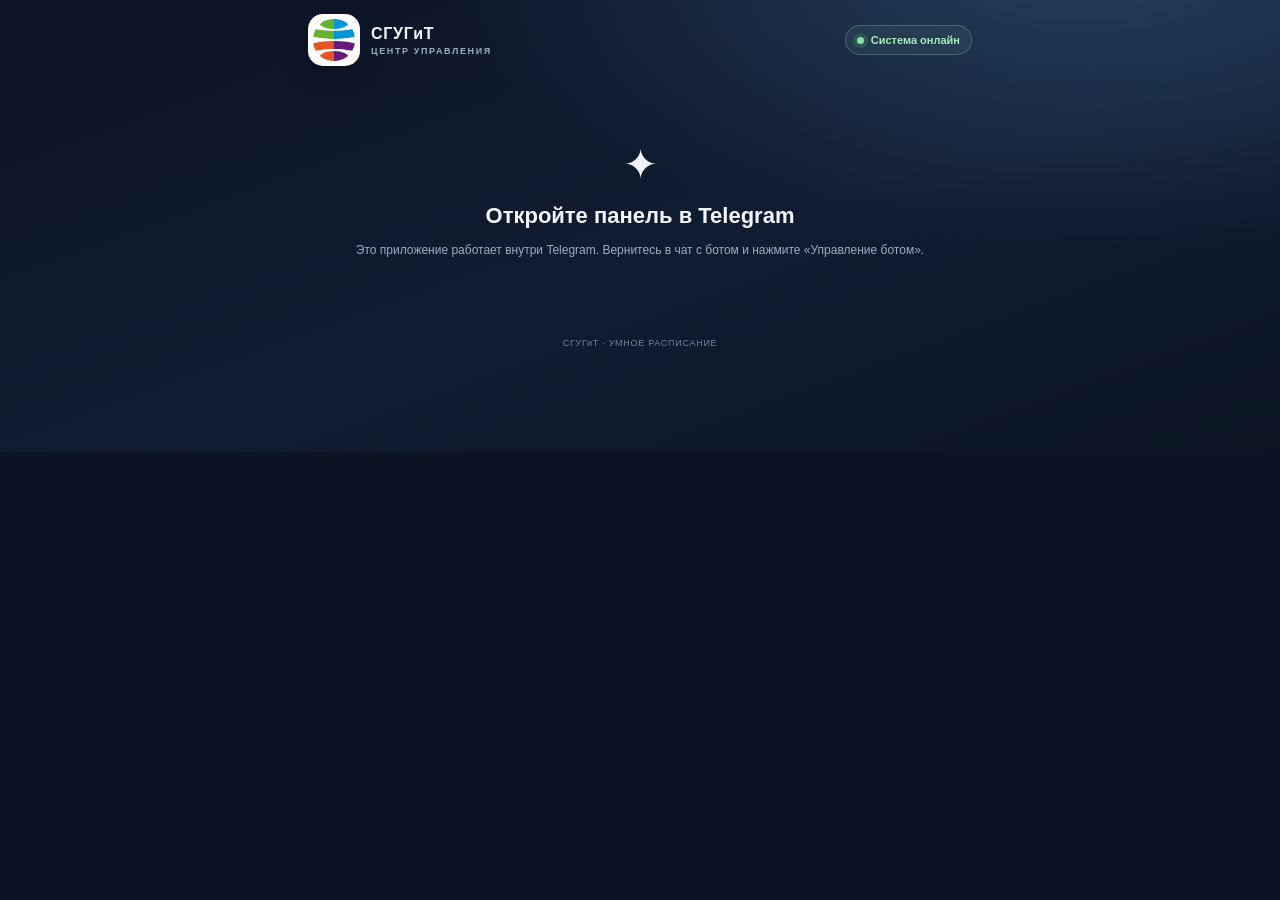
==== commit cd9ed2d4: "Use the supplied official four-color SGUGiT logo and simplify permission onboarding" ====
--- a/app/web/index.html
+++ b/app/web/index.html
@@ -8,13 +8,13 @@
 <script src="https://telegram.org/js/telegram-web-app.js?64"></script>
 <style>
 :root{color-scheme:dark;--bg:#0b1424;--panel:#142239;--panel2:#1a2c45;--line:#293c57;--text:#f2f6fc;--muted:#9aacc4;--lime:#a5c936;--lime2:#c2e05b;--purple:#662483;--cyan:#24a6d1;--orange:#f39200;--red:#ff7e83;--green:#9de4b2;--radius:22px;--safe-bottom:env(safe-area-inset-bottom,0px)}
-*{box-sizing:border-box}html,body{margin:0;min-height:100%;background:var(--bg);color:var(--text);font-family:Inter,-apple-system,BlinkMacSystemFont,"Segoe UI",sans-serif}body{background:radial-gradient(ellipse at 85% -10%,#263e5e 0,transparent 42%),linear-gradient(160deg,#0b1424,#101c30 55%,#0a1423);padding:0 0 calc(78px + var(--safe-bottom));-webkit-font-smoothing:antialiased}button,select{font:inherit}button{cursor:pointer;color:inherit}.app{max-width:720px;margin:0 auto;padding:calc(14px + env(safe-area-inset-top,0px)) 18px 26px}.top{display:flex;align-items:center;justify-content:space-between;gap:12px;margin-bottom:26px}.brand{display:flex;align-items:center;gap:11px}.logo{width:46px;height:46px;border-radius:16px;background:linear-gradient(145deg,#302343,#182a43);color:#f2f6fc;display:grid;place-items:center;border:1px solid #ffffff22;box-shadow:0 8px 24px #66248333}.logo svg{width:27px;height:27px}.brand-name{font-weight:850;letter-spacing:.045em;font-size:16px}.brand-sub{font-size:9px;color:var(--muted);letter-spacing:.18em;margin-top:3px;font-weight:800}.live{display:flex;align-items:center;gap:7px;border:1px solid #9de4b244;background:#9de4b211;color:#a9ebbd;padding:8px 11px;border-radius:999px;font-size:11px;font-weight:750}.dot{width:7px;height:7px;border-radius:50%;background:#83e4a1;box-shadow:0 0 0 4px #83e4a122}.hero{position:relative;overflow:hidden;padding:24px 22px 20px;border-radius:28px;background:linear-gradient(130deg,#332247 0%,#1d304b 55%,#142239 100%);border:1px solid #ffffff12;box-shadow:0 20px 55px #0003;margin-bottom:18px}.hero:before{content:"";position:absolute;top:0;left:22px;right:22px;height:3px;border-radius:0 0 9px 9px;background:linear-gradient(90deg,#95c11f 0 25%,#24a6d1 25% 50%,#f39200 50% 75%,#662483 75% 100%);opacity:.95}.hero:after{content:"";position:absolute;width:210px;height:210px;border:1px solid #d8f36b22;border-radius:50%;right:-90px;top:-110px;box-shadow:0 0 0 22px #d8f36b08,0 0 0 48px #d8f36b05}.eyebrow{color:var(--lime);font-size:10px;letter-spacing:.16em;font-weight:850;text-transform:uppercase}.hero h1{font-size:clamp(28px,7vw,39px);line-height:1.04;letter-spacing:-.045em;margin:12px 0 9px;max-width:420px}.hero p{color:#b8c7d9;font-size:13px;line-height:1.5;margin:0;max-width:420px}.select-wrap{margin-top:19px;position:relative;z-index:1}.select-wrap label{display:block;font-size:10px;color:#aebfd3;font-weight:750;margin:0 0 7px 3px}.select{width:100%;appearance:none;background:#0d1a2d88;border:1px solid #ffffff20;border-radius:14px;padding:13px 42px 13px 14px;color:#fff;font-weight:700;outline:none}.select-wrap:after{content:"⌄";position:absolute;right:15px;bottom:8px;font-size:23px;color:var(--lime);pointer-events:none}.stats{display:grid;grid-template-columns:repeat(3,1fr);gap:9px;margin-bottom:23px}.stat{background:#15263d;border:1px solid #ffffff0b;border-radius:18px;padding:13px 12px;min-width:0}.stat-icon{font-size:17px;margin-bottom:8px}.stat-value{font-weight:850;font-size:15px;white-space:nowrap;overflow:hidden;text-overflow:ellipsis}.stat-label{font-size:10px;color:var(--muted);margin-top:4px}.section-head{display:flex;align-items:end;justify-content:space-between;margin:23px 2px 11px}.section-head h2{font-size:17px;margin:0;font-weight:850;letter-spacing:-.02em}.section-head span{font-size:10px;color:var(--muted)}.card{background:linear-gradient(145deg,#172942,#132238);border:1px solid #ffffff0d;border-radius:21px;padding:16px;margin-bottom:10px;box-shadow:0 8px 28px #00000014}.row{display:flex;align-items:center;gap:12px}.grow{flex:1;min-width:0}.ico{width:39px;height:39px;border-radius:13px;background:#d8f36b14;color:var(--lime);display:grid;place-items:center;font-size:19px;flex:none}.title{font-size:13px;font-weight:800}.desc{font-size:11px;color:var(--muted);line-height:1.45;margin-top:4px}.switch{width:47px;height:27px;border-radius:99px;background:#35465d;padding:3px;border:0;flex:none;transition:.2s}.switch:before{content:"";display:block;width:21px;height:21px;border-radius:50%;background:#d6deea;transition:.2s;box-shadow:0 2px 5px #0003}.switch.on{background:var(--lime)}.switch.on:before{transform:translateX(20px);background:#17263a}.switch:focus-visible,.select:focus-visible,button:focus-visible{outline:2px solid var(--lime);outline-offset:3px}.setting{display:flex;align-items:center;justify-content:space-between;gap:12px;padding:12px 0;border-bottom:1px solid #ffffff0c}.setting:last-child{border-bottom:0;padding-bottom:0}.setting:first-child{padding-top:0}.setting-info{min-width:0}.setting-title{font-size:12px;font-weight:750}.setting-sub{font-size:10px;color:var(--muted);line-height:1.4;margin-top:4px}.control{background:#0d1a2d;border:1px solid #344963;border-radius:12px;color:#f2f6fc;padding:9px 30px 9px 11px;font-size:11px;font-weight:750;max-width:150px}.tabs{display:grid;grid-template-columns:repeat(4,1fr);gap:6px;position:sticky;top:0;z-index:5;padding:9px 0 12px;background:linear-gradient(#0d1929f5,#0d1929e8);backdrop-filter:blur(14px);margin:0 -2px 15px}.tab{border:1px solid transparent;background:transparent;color:#91a4bd;border-radius:13px;padding:10px 3px;font-size:10px;font-weight:750}.tab.active{background:#d8f36b18;color:var(--lime);border-color:#d8f36b28}.tab .tabico{font-size:16px;display:block;margin-bottom:4px}.view{display:none;animation:rise .22s ease}.view.active{display:block}@keyframes rise{from{opacity:0;transform:translateY(5px)}to{opacity:1;transform:none}}.notice{display:flex;gap:10px;padding:13px;border-radius:16px;background:#d8f36b0d;border:1px solid #d8f36b22;color:#c8d6e7;font-size:11px;line-height:1.5;margin:12px 0}.notice b{color:var(--lime)}.permission{display:flex;align-items:flex-start;gap:11px;padding:13px 0;border-bottom:1px solid #ffffff0c}.permission:last-child{border:0;padding-bottom:0}.status{font-size:9px;font-weight:850;border-radius:999px;padding:5px 8px;white-space:nowrap}.ok{color:#9ce8b3;background:#9ce8b318}.bad{color:#ffb1b4;background:#ff7e8318}.unknown{color:#ffd68c;background:#ffc45b18}.permission p{margin:4px 0 0;color:var(--muted);font-size:10px;line-height:1.45}.btn{border:0;border-radius:14px;background:var(--lime);color:#142239;padding:13px 15px;font-size:12px;font-weight:850;width:100%;box-shadow:0 8px 22px #d8f36b1b}.btn:active{transform:scale(.985)}.btn.secondary{background:#263a55;color:#e5edf7;box-shadow:none;border:1px solid #ffffff10}.footer{text-align:center;color:#71849e;font-size:9px;letter-spacing:.08em;padding:18px 0 0}.toast{position:fixed;z-index:20;bottom:calc(82px + var(--safe-bottom));left:50%;transform:translate(-50%,14px);opacity:0;pointer-events:none;background:#e9f8ba;color:#17263a;padding:11px 16px;border-radius:999px;font-size:11px;font-weight:850;box-shadow:0 10px 35px #0006;transition:.22s;max-width:calc(100% - 32px);text-align:center}.toast.show{opacity:1;transform:translate(-50%,0)}.empty{text-align:center;padding:48px 22px}.empty .big{font-size:42px;margin-bottom:14px}.empty h2{font-size:22px;margin:0 0 8px}.empty p{font-size:12px;line-height:1.6;color:var(--muted)}.loading{height:5px;background:#253952;border-radius:9px;overflow:hidden;margin-top:12px}.loading:after{content:"";display:block;height:100%;width:40%;background:var(--lime);border-radius:9px;animation:load 1.1s infinite ease-in-out}@keyframes load{0%{transform:translateX(-110%)}100%{transform:translateX(280%)}}@media(min-width:600px){.app{padding-left:28px;padding-right:28px}.hero{padding:30px}.card{padding:19px}.tabs{position:static;background:none;backdrop-filter:none}}
+*{box-sizing:border-box}html,body{margin:0;min-height:100%;background:var(--bg);color:var(--text);font-family:Inter,-apple-system,BlinkMacSystemFont,"Segoe UI",sans-serif}body{background:radial-gradient(ellipse at 85% -10%,#263e5e 0,transparent 42%),linear-gradient(160deg,#0b1424,#101c30 55%,#0a1423);padding:0 0 calc(78px + var(--safe-bottom));-webkit-font-smoothing:antialiased}button,select{font:inherit}button{cursor:pointer;color:inherit}.app{max-width:720px;margin:0 auto;padding:calc(14px + env(safe-area-inset-top,0px)) 18px 26px}.top{display:flex;align-items:center;justify-content:space-between;gap:12px;margin-bottom:26px}.brand{display:flex;align-items:center;gap:11px}.logo{width:52px;height:52px;border-radius:15px;background:#ffffff;display:grid;place-items:center;padding:5px;box-shadow:0 8px 24px #0004}.logo svg{width:100%;height:100%;display:block}.brand-name{font-weight:850;letter-spacing:.045em;font-size:16px}.brand-sub{font-size:9px;color:var(--muted);letter-spacing:.18em;margin-top:3px;font-weight:800}.live{display:flex;align-items:center;gap:7px;border:1px solid #9de4b244;background:#9de4b211;color:#a9ebbd;padding:8px 11px;border-radius:999px;font-size:11px;font-weight:750}.dot{width:7px;height:7px;border-radius:50%;background:#83e4a1;box-shadow:0 0 0 4px #83e4a122}.hero{position:relative;overflow:hidden;padding:24px 22px 20px;border-radius:28px;background:linear-gradient(130deg,#332247 0%,#1d304b 55%,#142239 100%);border:1px solid #ffffff12;box-shadow:0 20px 55px #0003;margin-bottom:18px}.hero:before{content:"";position:absolute;top:0;left:22px;right:22px;height:3px;border-radius:0 0 9px 9px;background:linear-gradient(90deg,#95c11f 0 25%,#24a6d1 25% 50%,#f39200 50% 75%,#662483 75% 100%);opacity:.95}.hero:after{content:"";position:absolute;width:210px;height:210px;border:1px solid #d8f36b22;border-radius:50%;right:-90px;top:-110px;box-shadow:0 0 0 22px #d8f36b08,0 0 0 48px #d8f36b05}.eyebrow{color:var(--lime);font-size:10px;letter-spacing:.16em;font-weight:850;text-transform:uppercase}.hero h1{font-size:clamp(28px,7vw,39px);line-height:1.04;letter-spacing:-.045em;margin:12px 0 9px;max-width:420px}.hero p{color:#b8c7d9;font-size:13px;line-height:1.5;margin:0;max-width:420px}.select-wrap{margin-top:19px;position:relative;z-index:1}.select-wrap label{display:block;font-size:10px;color:#aebfd3;font-weight:750;margin:0 0 7px 3px}.select{width:100%;appearance:none;background:#0d1a2d88;border:1px solid #ffffff20;border-radius:14px;padding:13px 42px 13px 14px;color:#fff;font-weight:700;outline:none}.select-wrap:after{content:"⌄";position:absolute;right:15px;bottom:8px;font-size:23px;color:var(--lime);pointer-events:none}.stats{display:grid;grid-template-columns:repeat(3,1fr);gap:9px;margin-bottom:23px}.stat{background:#15263d;border:1px solid #ffffff0b;border-radius:18px;padding:13px 12px;min-width:0}.stat-icon{font-size:17px;margin-bottom:8px}.stat-value{font-weight:850;font-size:15px;white-space:nowrap;overflow:hidden;text-overflow:ellipsis}.stat-label{font-size:10px;color:var(--muted);margin-top:4px}.section-head{display:flex;align-items:end;justify-content:space-between;margin:23px 2px 11px}.section-head h2{font-size:17px;margin:0;font-weight:850;letter-spacing:-.02em}.section-head span{font-size:10px;color:var(--muted)}.card{background:linear-gradient(145deg,#172942,#132238);border:1px solid #ffffff0d;border-radius:21px;padding:16px;margin-bottom:10px;box-shadow:0 8px 28px #00000014}.row{display:flex;align-items:center;gap:12px}.grow{flex:1;min-width:0}.ico{width:39px;height:39px;border-radius:13px;background:#d8f36b14;color:var(--lime);display:grid;place-items:center;font-size:19px;flex:none}.title{font-size:13px;font-weight:800}.desc{font-size:11px;color:var(--muted);line-height:1.45;margin-top:4px}.switch{width:47px;height:27px;border-radius:99px;background:#35465d;padding:3px;border:0;flex:none;transition:.2s}.switch:before{content:"";display:block;width:21px;height:21px;border-radius:50%;background:#d6deea;transition:.2s;box-shadow:0 2px 5px #0003}.switch.on{background:var(--lime)}.switch.on:before{transform:translateX(20px);background:#17263a}.switch:focus-visible,.select:focus-visible,button:focus-visible{outline:2px solid var(--lime);outline-offset:3px}.setting{display:flex;align-items:center;justify-content:space-between;gap:12px;padding:12px 0;border-bottom:1px solid #ffffff0c}.setting:last-child{border-bottom:0;padding-bottom:0}.setting:first-child{padding-top:0}.setting-info{min-width:0}.setting-title{font-size:12px;font-weight:750}.setting-sub{font-size:10px;color:var(--muted);line-height:1.4;margin-top:4px}.control{background:#0d1a2d;border:1px solid #344963;border-radius:12px;color:#f2f6fc;padding:9px 30px 9px 11px;font-size:11px;font-weight:750;max-width:150px}.tabs{display:grid;grid-template-columns:repeat(4,1fr);gap:6px;position:sticky;top:0;z-index:5;padding:9px 0 12px;background:linear-gradient(#0d1929f5,#0d1929e8);backdrop-filter:blur(14px);margin:0 -2px 15px}.tab{border:1px solid transparent;background:transparent;color:#91a4bd;border-radius:13px;padding:10px 3px;font-size:10px;font-weight:750}.tab.active{background:#d8f36b18;color:var(--lime);border-color:#d8f36b28}.tab .tabico{font-size:16px;display:block;margin-bottom:4px}.view{display:none;animation:rise .22s ease}.view.active{display:block}@keyframes rise{from{opacity:0;transform:translateY(5px)}to{opacity:1;transform:none}}.notice{display:flex;gap:10px;padding:13px;border-radius:16px;background:#d8f36b0d;border:1px solid #d8f36b22;color:#c8d6e7;font-size:11px;line-height:1.5;margin:12px 0}.notice b{color:var(--lime)}.permission{display:flex;align-items:flex-start;gap:11px;padding:13px 0;border-bottom:1px solid #ffffff0c}.permission:last-child{border:0;padding-bottom:0}.status{font-size:9px;font-weight:850;border-radius:999px;padding:5px 8px;white-space:nowrap}.ok{color:#9ce8b3;background:#9ce8b318}.bad{color:#ffb1b4;background:#ff7e8318}.unknown{color:#ffd68c;background:#ffc45b18}.permission p{margin:4px 0 0;color:var(--muted);font-size:10px;line-height:1.45}.btn{border:0;border-radius:14px;background:var(--lime);color:#142239;padding:13px 15px;font-size:12px;font-weight:850;width:100%;box-shadow:0 8px 22px #d8f36b1b}.btn:active{transform:scale(.985)}.btn.secondary{background:#263a55;color:#e5edf7;box-shadow:none;border:1px solid #ffffff10}.footer{text-align:center;color:#71849e;font-size:9px;letter-spacing:.08em;padding:18px 0 0}.toast{position:fixed;z-index:20;bottom:calc(82px + var(--safe-bottom));left:50%;transform:translate(-50%,14px);opacity:0;pointer-events:none;background:#e9f8ba;color:#17263a;padding:11px 16px;border-radius:999px;font-size:11px;font-weight:850;box-shadow:0 10px 35px #0006;transition:.22s;max-width:calc(100% - 32px);text-align:center}.toast.show{opacity:1;transform:translate(-50%,0)}.empty{text-align:center;padding:48px 22px}.empty .big{font-size:42px;margin-bottom:14px}.empty h2{font-size:22px;margin:0 0 8px}.empty p{font-size:12px;line-height:1.6;color:var(--muted)}.loading{height:5px;background:#253952;border-radius:9px;overflow:hidden;margin-top:12px}.loading:after{content:"";display:block;height:100%;width:40%;background:var(--lime);border-radius:9px;animation:load 1.1s infinite ease-in-out}@keyframes load{0%{transform:translateX(-110%)}100%{transform:translateX(280%)}}@media(min-width:600px){.app{padding-left:28px;padding-right:28px}.hero{padding:30px}.card{padding:19px}.tabs{position:static;background:none;backdrop-filter:none}}
 </style>
 </head>
 <body>
 <div class="app" id="app">
   <header class="top">
-    <div class="brand"><div class="logo"><svg viewBox="0 0 24 24"><path d="M12 12V2.5A9.5 9.5 0 0 1 21.5 12H12Z" fill="#24a6d1"/><path d="M12 12h9.5A9.5 9.5 0 0 1 12 21.5V12Z" fill="#f39200"/><path d="M12 12v9.5A9.5 9.5 0 0 1 2.5 12H12Z" fill="#662483"/><path d="M12 12H2.5A9.5 9.5 0 0 1 12 2.5V12Z" fill="#95c11f"/><circle cx="12" cy="12" r="9.5" fill="none" stroke="#fff" stroke-opacity=".38" stroke-width=".7"/><circle cx="12" cy="12" r="2.1" fill="#182a43"/></svg></div><div><div class="brand-name">СГУГиТ</div><div class="brand-sub">ЦЕНТР УПРАВЛЕНИЯ</div></div></div>
+    <div class="brand"><div class="logo"><svg viewBox="0 0 590 595" role="img" aria-label="Логотип СГУГиТ" preserveAspectRatio="xMidYMid meet"><path fill="#65B32E" d="M295 0C230 0 158 15 105 63C95 70 95 82 105 89C158 128 225 142 295 142Z"/><path fill="#0096D6" d="M295 0C360 0 432 15 485 63C495 70 495 82 485 89C432 128 365 142 295 142Z"/><path fill="#65B32E" d="M48 145C130 160 210 168 295 168V283C200 283 100 270 15 252C0 248-2 239 4 225L28 159C33 146 39 143 48 145Z"/><path fill="#0096D6" d="M542 145C460 160 380 168 295 168V283C390 283 490 270 575 252C590 248 592 239 586 225L562 159C557 146 551 143 542 145Z"/><path fill="#E65324" d="M295 310C190 310 90 320 10 344C0 347 0 358 4 373L29 435C34 447 40 450 53 448C140 430 220 424 295 425Z"/><path fill="#651B7A" d="M295 310C400 310 500 320 580 344C590 347 590 358 586 373L561 435C556 447 550 450 537 448C450 430 370 424 295 425Z"/><path fill="#E65324" d="M295 452C225 452 155 465 105 508C95 515 95 524 105 532C155 575 225 595 295 595Z"/><path fill="#651B7A" d="M295 452C365 452 435 465 485 508C495 515 495 524 485 532C435 575 365 595 295 595Z"/></svg></div><div><div class="brand-name">СГУГиТ</div><div class="brand-sub">ЦЕНТР УПРАВЛЕНИЯ</div></div></div>
     <div class="live"><i class="dot"></i> Система онлайн</div>
   </header>
   <div id="content"><div class="hero"><div class="eyebrow">Панель группы</div><h1>Всё под<br>контролем.</h1><p>Загружаем настройки вашего чата…</p><div class="loading"></div></div></div>
@@ -75,7 +75,7 @@
     permission("Отправлять сообщения",p.can_send_messages,"Нужно, чтобы отвечать на вопросы и присылать сводки.")+
     '<div class="permission"><div class="ico">◉</div><div class="grow"><div class="title">Получать обычные сообщения</div><p>Если бот должен отвечать без упоминания, откройте @BotFather → /setprivacy → Disable. При включённой приватности Telegram передаёт команды, упоминания и ответы боту.</p></div><span class="status unknown">BOTFATHER</span></div>'+
     '</div><div class="notice"><span>🛡️</span><div><b>Минимальные права.</b> Не выдавайте боту лишних разрешений. Для закрепления нужна возможность закреплять сообщения; для очистки команд участников — удалять сообщения. Отправка ответов работает без этих дополнительных прав.</div></div>'+
-    '<div class="card"><div class="title">Как выдать права</div><div class="desc" style="margin-top:8px">Откройте группу → Управление группой → Администраторы → выберите бота. Включите только необходимые разрешения и сохраните.</div></div>'+
+    '<div class="card"><div class="title">Как выдать права</div><div class="desc" style="margin-top:8px">При добавлении через кнопку «Добавить в группу» Telegram заранее отметит два нужных права: закреплять и удалять сообщения. Вам останется выбрать группу и подтвердить добавление. Если бот уже находится в группе, Telegram может попросить обновить права администратора — подтвердите только эти два разрешения.</div></div>'+
   '</section>';
   $("chatSelect").addEventListener("change",e=>{selected=e.target.value;tab="home";render()});
   document.querySelectorAll("[data-tab]").forEach(b=>b.addEventListener("click",()=>{tab=b.dataset.tab;render();tg?.HapticFeedback?.selectionChanged?.()}));
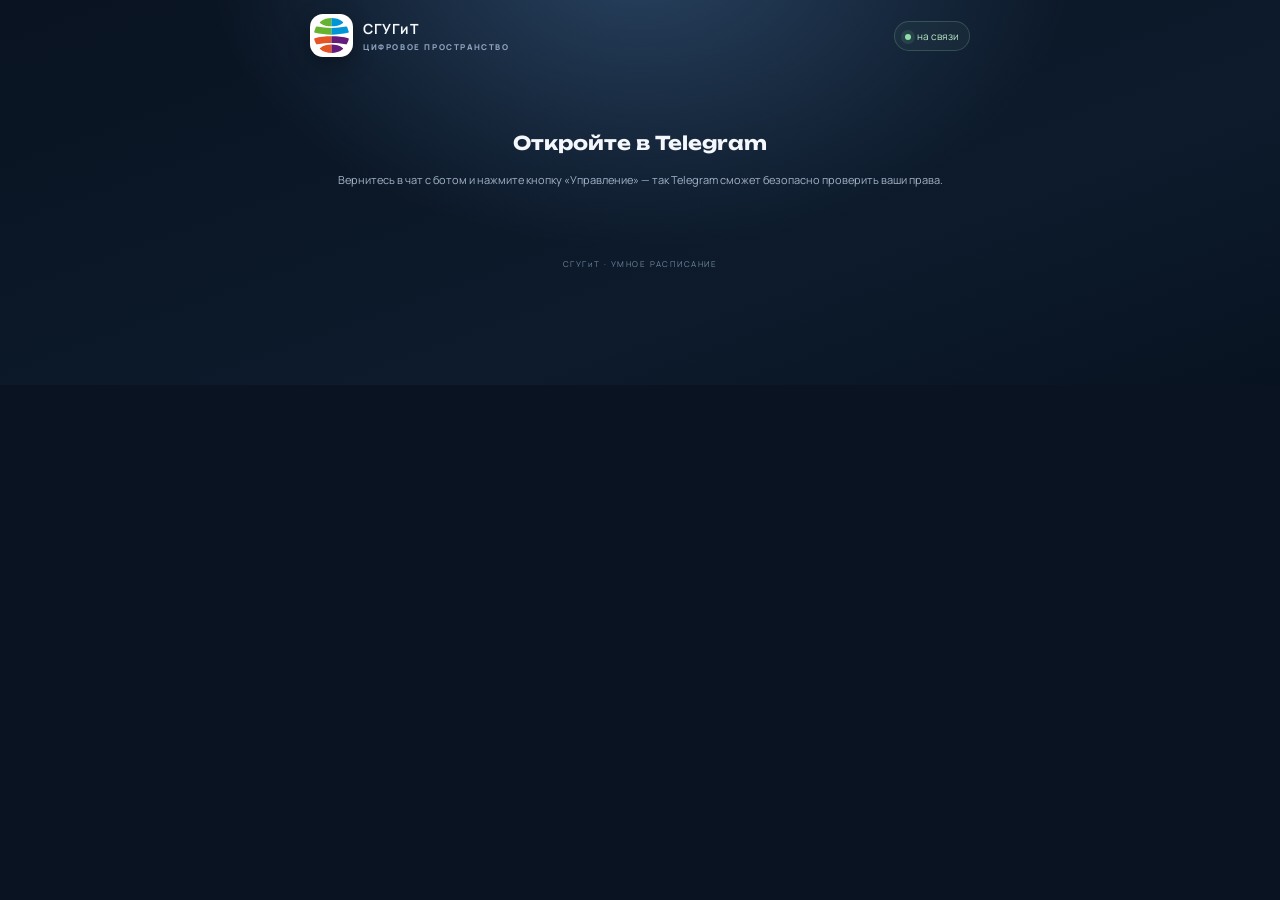
==== commit cda3e766: "Redesign Mini App as calm animated campus control center" ====
--- a/app/web/index.html
+++ b/app/web/index.html
@@ -1,95 +1,22 @@
 <!doctype html>
-<html lang="ru">
-<head>
-<meta charset="utf-8">
-<meta name="viewport" content="width=device-width,initial-scale=1,maximum-scale=1,user-scalable=no,viewport-fit=cover">
-<meta name="theme-color" content="#101a2c">
-<title>СГУГиТ · Управление</title>
+<html lang="ru"><head><meta charset="utf-8"><meta name="viewport" content="width=device-width,initial-scale=1,maximum-scale=1,user-scalable=no,viewport-fit=cover"><meta name="theme-color" content="#0b1423"><title>СГУГиТ · Пространство группы</title>
 <script src="https://telegram.org/js/telegram-web-app.js?64"></script>
+<link rel="preconnect" href="https://fonts.googleapis.com"><link rel="preconnect" href="https://fonts.gstatic.com" crossorigin><link href="https://fonts.googleapis.com/css2?family=Manrope:wght@400;500;600;700;800&family=Unbounded:wght@500;600;700&display=swap" rel="stylesheet">
 <style>
-:root{color-scheme:dark;--bg:#0b1424;--panel:#142239;--panel2:#1a2c45;--line:#293c57;--text:#f2f6fc;--muted:#9aacc4;--lime:#a5c936;--lime2:#c2e05b;--purple:#662483;--cyan:#24a6d1;--orange:#f39200;--red:#ff7e83;--green:#9de4b2;--radius:22px;--safe-bottom:env(safe-area-inset-bottom,0px)}
-*{box-sizing:border-box}html,body{margin:0;min-height:100%;background:var(--bg);color:var(--text);font-family:Inter,-apple-system,BlinkMacSystemFont,"Segoe UI",sans-serif}body{background:radial-gradient(ellipse at 85% -10%,#263e5e 0,transparent 42%),linear-gradient(160deg,#0b1424,#101c30 55%,#0a1423);padding:0 0 calc(78px + var(--safe-bottom));-webkit-font-smoothing:antialiased}button,select{font:inherit}button{cursor:pointer;color:inherit}.app{max-width:720px;margin:0 auto;padding:calc(14px + env(safe-area-inset-top,0px)) 18px 26px}.top{display:flex;align-items:center;justify-content:space-between;gap:12px;margin-bottom:26px}.brand{display:flex;align-items:center;gap:11px}.logo{width:52px;height:52px;border-radius:15px;background:#ffffff;display:grid;place-items:center;padding:5px;box-shadow:0 8px 24px #0004}.logo svg{width:100%;height:100%;display:block}.brand-name{font-weight:850;letter-spacing:.045em;font-size:16px}.brand-sub{font-size:9px;color:var(--muted);letter-spacing:.18em;margin-top:3px;font-weight:800}.live{display:flex;align-items:center;gap:7px;border:1px solid #9de4b244;background:#9de4b211;color:#a9ebbd;padding:8px 11px;border-radius:999px;font-size:11px;font-weight:750}.dot{width:7px;height:7px;border-radius:50%;background:#83e4a1;box-shadow:0 0 0 4px #83e4a122}.hero{position:relative;overflow:hidden;padding:24px 22px 20px;border-radius:28px;background:linear-gradient(130deg,#332247 0%,#1d304b 55%,#142239 100%);border:1px solid #ffffff12;box-shadow:0 20px 55px #0003;margin-bottom:18px}.hero:before{content:"";position:absolute;top:0;left:22px;right:22px;height:3px;border-radius:0 0 9px 9px;background:linear-gradient(90deg,#95c11f 0 25%,#24a6d1 25% 50%,#f39200 50% 75%,#662483 75% 100%);opacity:.95}.hero:after{content:"";position:absolute;width:210px;height:210px;border:1px solid #d8f36b22;border-radius:50%;right:-90px;top:-110px;box-shadow:0 0 0 22px #d8f36b08,0 0 0 48px #d8f36b05}.eyebrow{color:var(--lime);font-size:10px;letter-spacing:.16em;font-weight:850;text-transform:uppercase}.hero h1{font-size:clamp(28px,7vw,39px);line-height:1.04;letter-spacing:-.045em;margin:12px 0 9px;max-width:420px}.hero p{color:#b8c7d9;font-size:13px;line-height:1.5;margin:0;max-width:420px}.select-wrap{margin-top:19px;position:relative;z-index:1}.select-wrap label{display:block;font-size:10px;color:#aebfd3;font-weight:750;margin:0 0 7px 3px}.select{width:100%;appearance:none;background:#0d1a2d88;border:1px solid #ffffff20;border-radius:14px;padding:13px 42px 13px 14px;color:#fff;font-weight:700;outline:none}.select-wrap:after{content:"⌄";position:absolute;right:15px;bottom:8px;font-size:23px;color:var(--lime);pointer-events:none}.stats{display:grid;grid-template-columns:repeat(3,1fr);gap:9px;margin-bottom:23px}.stat{background:#15263d;border:1px solid #ffffff0b;border-radius:18px;padding:13px 12px;min-width:0}.stat-icon{font-size:17px;margin-bottom:8px}.stat-value{font-weight:850;font-size:15px;white-space:nowrap;overflow:hidden;text-overflow:ellipsis}.stat-label{font-size:10px;color:var(--muted);margin-top:4px}.section-head{display:flex;align-items:end;justify-content:space-between;margin:23px 2px 11px}.section-head h2{font-size:17px;margin:0;font-weight:850;letter-spacing:-.02em}.section-head span{font-size:10px;color:var(--muted)}.card{background:linear-gradient(145deg,#172942,#132238);border:1px solid #ffffff0d;border-radius:21px;padding:16px;margin-bottom:10px;box-shadow:0 8px 28px #00000014}.row{display:flex;align-items:center;gap:12px}.grow{flex:1;min-width:0}.ico{width:39px;height:39px;border-radius:13px;background:#d8f36b14;color:var(--lime);display:grid;place-items:center;font-size:19px;flex:none}.title{font-size:13px;font-weight:800}.desc{font-size:11px;color:var(--muted);line-height:1.45;margin-top:4px}.switch{width:47px;height:27px;border-radius:99px;background:#35465d;padding:3px;border:0;flex:none;transition:.2s}.switch:before{content:"";display:block;width:21px;height:21px;border-radius:50%;background:#d6deea;transition:.2s;box-shadow:0 2px 5px #0003}.switch.on{background:var(--lime)}.switch.on:before{transform:translateX(20px);background:#17263a}.switch:focus-visible,.select:focus-visible,button:focus-visible{outline:2px solid var(--lime);outline-offset:3px}.setting{display:flex;align-items:center;justify-content:space-between;gap:12px;padding:12px 0;border-bottom:1px solid #ffffff0c}.setting:last-child{border-bottom:0;padding-bottom:0}.setting:first-child{padding-top:0}.setting-info{min-width:0}.setting-title{font-size:12px;font-weight:750}.setting-sub{font-size:10px;color:var(--muted);line-height:1.4;margin-top:4px}.control{background:#0d1a2d;border:1px solid #344963;border-radius:12px;color:#f2f6fc;padding:9px 30px 9px 11px;font-size:11px;font-weight:750;max-width:150px}.tabs{display:grid;grid-template-columns:repeat(4,1fr);gap:6px;position:sticky;top:0;z-index:5;padding:9px 0 12px;background:linear-gradient(#0d1929f5,#0d1929e8);backdrop-filter:blur(14px);margin:0 -2px 15px}.tab{border:1px solid transparent;background:transparent;color:#91a4bd;border-radius:13px;padding:10px 3px;font-size:10px;font-weight:750}.tab.active{background:#d8f36b18;color:var(--lime);border-color:#d8f36b28}.tab .tabico{font-size:16px;display:block;margin-bottom:4px}.view{display:none;animation:rise .22s ease}.view.active{display:block}@keyframes rise{from{opacity:0;transform:translateY(5px)}to{opacity:1;transform:none}}.notice{display:flex;gap:10px;padding:13px;border-radius:16px;background:#d8f36b0d;border:1px solid #d8f36b22;color:#c8d6e7;font-size:11px;line-height:1.5;margin:12px 0}.notice b{color:var(--lime)}.permission{display:flex;align-items:flex-start;gap:11px;padding:13px 0;border-bottom:1px solid #ffffff0c}.permission:last-child{border:0;padding-bottom:0}.status{font-size:9px;font-weight:850;border-radius:999px;padding:5px 8px;white-space:nowrap}.ok{color:#9ce8b3;background:#9ce8b318}.bad{color:#ffb1b4;background:#ff7e8318}.unknown{color:#ffd68c;background:#ffc45b18}.permission p{margin:4px 0 0;color:var(--muted);font-size:10px;line-height:1.45}.btn{border:0;border-radius:14px;background:var(--lime);color:#142239;padding:13px 15px;font-size:12px;font-weight:850;width:100%;box-shadow:0 8px 22px #d8f36b1b}.btn:active{transform:scale(.985)}.btn.secondary{background:#263a55;color:#e5edf7;box-shadow:none;border:1px solid #ffffff10}.footer{text-align:center;color:#71849e;font-size:9px;letter-spacing:.08em;padding:18px 0 0}.toast{position:fixed;z-index:20;bottom:calc(82px + var(--safe-bottom));left:50%;transform:translate(-50%,14px);opacity:0;pointer-events:none;background:#e9f8ba;color:#17263a;padding:11px 16px;border-radius:999px;font-size:11px;font-weight:850;box-shadow:0 10px 35px #0006;transition:.22s;max-width:calc(100% - 32px);text-align:center}.toast.show{opacity:1;transform:translate(-50%,0)}.empty{text-align:center;padding:48px 22px}.empty .big{font-size:42px;margin-bottom:14px}.empty h2{font-size:22px;margin:0 0 8px}.empty p{font-size:12px;line-height:1.6;color:var(--muted)}.loading{height:5px;background:#253952;border-radius:9px;overflow:hidden;margin-top:12px}.loading:after{content:"";display:block;height:100%;width:40%;background:var(--lime);border-radius:9px;animation:load 1.1s infinite ease-in-out}@keyframes load{0%{transform:translateX(-110%)}100%{transform:translateX(280%)}}@media(min-width:600px){.app{padding-left:28px;padding-right:28px}.hero{padding:30px}.card{padding:19px}.tabs{position:static;background:none;backdrop-filter:none}}
-</style>
-</head>
-<body>
-<div class="app" id="app">
-  <header class="top">
-    <div class="brand"><div class="logo"><svg viewBox="0 0 590 595" role="img" aria-label="Логотип СГУГиТ" preserveAspectRatio="xMidYMid meet"><path fill="#65B32E" d="M295 0C230 0 158 15 105 63C95 70 95 82 105 89C158 128 225 142 295 142Z"/><path fill="#0096D6" d="M295 0C360 0 432 15 485 63C495 70 495 82 485 89C432 128 365 142 295 142Z"/><path fill="#65B32E" d="M48 145C130 160 210 168 295 168V283C200 283 100 270 15 252C0 248-2 239 4 225L28 159C33 146 39 143 48 145Z"/><path fill="#0096D6" d="M542 145C460 160 380 168 295 168V283C390 283 490 270 575 252C590 248 592 239 586 225L562 159C557 146 551 143 542 145Z"/><path fill="#E65324" d="M295 310C190 310 90 320 10 344C0 347 0 358 4 373L29 435C34 447 40 450 53 448C140 430 220 424 295 425Z"/><path fill="#651B7A" d="M295 310C400 310 500 320 580 344C590 347 590 358 586 373L561 435C556 447 550 450 537 448C450 430 370 424 295 425Z"/><path fill="#E65324" d="M295 452C225 452 155 465 105 508C95 515 95 524 105 532C155 575 225 595 295 595Z"/><path fill="#651B7A" d="M295 452C365 452 435 465 485 508C495 515 495 524 485 532C435 575 365 595 295 595Z"/></svg></div><div><div class="brand-name">СГУГиТ</div><div class="brand-sub">ЦЕНТР УПРАВЛЕНИЯ</div></div></div>
-    <div class="live"><i class="dot"></i> Система онлайн</div>
-  </header>
-  <div id="content"><div class="hero"><div class="eyebrow">Панель группы</div><h1>Всё под<br>контролем.</h1><p>Загружаем настройки вашего чата…</p><div class="loading"></div></div></div>
-  <div class="footer">СГУГиТ · УМНОЕ РАСПИСАНИЕ</div>
-</div>
-<div class="toast" id="toast"></div>
-<script>
-(() => {
- const tg=window.Telegram?.WebApp;
- const initData=tg?.initData||"";
- const params=new URLSearchParams(location.search);
- let data=null, selected=null, tab="home", busy=false;
- const $=id=>document.getElementById(id);
- const esc=s=>String(s??"").replace(/[&<>"']/g,c=>({"&":"&amp;","<":"&lt;",">":"&gt;",'"':"&quot;","'":"&#39;"}[c]));
- const chat=()=>data?.chats?.find(x=>String(x.chat.chat_id)===String(selected))?.chat;
- const perms=()=>data?.chats?.find(x=>String(x.chat.chat_id)===String(selected))?.bot||{};
- const notify=(s)=>{const el=$("toast");el.textContent=s;el.classList.add("show");setTimeout(()=>el.classList.remove("show"),2300);tg?.HapticFeedback?.notificationOccurred?.("success")};
- async function api(path,body){const r=await fetch(path,{method:body?"POST":"GET",headers:{"X-Telegram-Init-Data":initData,...(body?{"Content-Type":"application/json"}:{})},body:body?JSON.stringify(body):undefined});if(!r.ok){const t=await r.text();throw new Error(t||"Ошибка сервера")}return r.json()}
- function switcher(key,label,sub){const on=!!chat()[key];return '<div class="setting"><div class="setting-info"><div class="setting-title">'+label+'</div><div class="setting-sub">'+sub+'</div></div><button class="switch '+(on?"on":"")+'" aria-label="'+label+'" aria-pressed="'+on+'" data-toggle="'+key+'"></button></div>'}
- function selectControl(key,values){return '<select class="control" data-setting="'+key+'">'+values.map(([v,l])=>'<option value="'+esc(v)+'" '+(String(chat()[key])===String(v)?"selected":"")+'>'+esc(l)+'</option>').join("")+'</select>'}
- function render(){
-  const c=chat(), p=perms();
-  if(!c){$("content").innerHTML='<div class="empty"><div class="big">🛰️</div><h2>Пока нет доступных групп</h2><p>Добавьте бота в группу и откройте панель от имени администратора. Управлять настройками может администратор чата или тот, кто добавил бота.</p></div>';return}
-  const groupOptions=data.chats.map(x=>'<option value="'+x.chat.chat_id+'" '+(String(selected)===String(x.chat.chat_id)?"selected":"")+'>'+esc(x.chat.title)+(x.chat.group_name?" · "+esc(x.chat.group_name):"")+'</option>').join("");
-  const tabs=[["home","⌂","Обзор"],["chat","✧","Общение"],["alerts","◉","Уведомл."],["rights","♢","Права"]];
-  $("content").innerHTML=
-  '<section class="hero"><div class="eyebrow">Центр управления · СГУГиТ</div><h1>Всё под<br>контролем.</h1><p>Настройте бота так, чтобы он помогал группе и не мешал общению.</p><div class="select-wrap"><label for="chatSelect">УПРАВЛЯЕМЫЙ ЧАТ</label><select class="select" id="chatSelect">'+groupOptions+'</select></div></section>'+
-  '<div class="stats"><div class="stat"><div class="stat-icon">📅</div><div class="stat-value">'+(c.group_name?esc(c.group_name):"Не выбрана")+'</div><div class="stat-label">Учебная группа</div></div><div class="stat"><div class="stat-icon">🔔</div><div class="stat-value">'+(c.notifications_on?"Активны":"Выключены")+'</div><div class="stat-label">Уведомления</div></div><div class="stat"><div class="stat-icon">🛡️</div><div class="stat-value">'+(p.status==="administrator"||p.status==="creator"?"Админ":"Участник")+'</div><div class="stat-label">Права бота</div></div></div>'+
-  '<nav class="tabs">'+tabs.map(([id,ico,label])=>'<button class="tab '+(tab===id?"active":"")+'" data-tab="'+id+'"><span class="tabico">'+ico+'</span>'+label+'</button>').join("")+'</nav>'+
-  '<section class="view '+(tab==="home"?"active":"")+'" data-view="home">'+
-    '<div class="section-head"><h2>Быстрый контроль</h2><span>Основные функции</span></div>'+
-    '<div class="card">'+switcher("notifications_on","Уведомления в группе","Общий выключатель групповых уведомлений.")+switcher("evening_on","Расписание на завтра","Вечерняя сводка в выбранное время.")+switcher("pin_on","Закреплять расписание","Снять закреп и удалить сводку после последней пары.")+switcher("cleanup_on","Чистить историю запросов","Удалять вопрос о расписании и ответ после последней пары.")+'</div>'+
-    '<div class="notice"><span>✦</span><div><b>Чат без мусора.</b> Закреплённая сводка удаляется по расписанию. Служебное уведомление Telegram о закреплении не затрагивается.</div></div>'+
-    '<button class="btn secondary" data-tab="rights">Проверить права бота →</button>'+
-  '</section>'+
-  '<section class="view '+(tab==="chat"?"active":"")+'" data-view="chat">'+
-    '<div class="section-head"><h2>Привязка расписания</h2><span>Учебная группа</span></div><div class="card"><div class="setting"><div class="setting-info"><div class="setting-title">Группа чата</div><div class="setting-sub">По этой группе бот будет показывать расписание.</div></div><select class="control" data-setting="group_id"><option value="">Не выбрана</option>'+data.groups.map(g=>'<option value="'+g.id+'" '+(String(c.group_id)===String(g.id)?"selected":"")+'>'+esc(g.name)+'</option>').join("")+'</select></div></div>'+
-    '<div class="section-head"><h2>Манера общения</h2><span>Поведение в чате</span></div><div class="card">'+
-    '<div class="setting"><div class="setting-info"><div class="setting-title">Режим ответов</div><div class="setting-sub">Когда бот реагирует на сообщения.</div></div>'+selectControl("smart_mode",[["off","Выключен"],["mention","По упоминанию"],["keywords","По ключевым фразам"],["active","Если никто не ответил"]])+'</div>'+
-    '<div class="setting"><div class="setting-info"><div class="setting-title">Ждать ответ людей</div><div class="setting-sub">Пауза перед ответом бота в активном режиме.</div></div>'+selectControl("wait_min",[[15,"15 минут"],[30,"30 минут"],[60,"1 час"],[120,"2 часа"]])+'</div>'+
-    '<div class="setting"><div class="setting-info"><div class="setting-title">Автоудаление обычных ответов</div><div class="setting-sub">Убирать короткие ответы бота через выбранное время.</div></div>'+selectControl("autodelete_min",[[0,"Не удалять"],[1,"1 минута"],[5,"5 минут"],[15,"15 минут"],[60,"1 час"]])+'</div>'+
-    switcher("cleanup_on","Удалять вопросы о расписании","Команда пользователя и ответ бота удаляются после последней пары запрошенного дня.")+
-    '</div><div class="notice"><span>ℹ️</span><div>Удаление сообщений участников работает только если боту выданы права администратора <b>«Удаление сообщений»</b>. Свои ответы бот может удалить сам.</div></div>'+
-  '</section>'+
-  '<section class="view '+(tab==="alerts"?"active":"")+'" data-view="alerts">'+
-    '<div class="section-head"><h2>Уведомления</h2><span>Никакого лишнего шума</span></div><div class="card">'+
-    switcher("notifications_on","Все уведомления группы","Отключает вечерние сводки и уведомления об изменениях.")+
-    '<div class="setting"><div class="setting-info"><div class="setting-title">Время вечерней сводки</div><div class="setting-sub">Когда отправлять расписание на завтра.</div></div>'+selectControl("evening_time",[["19:00","19:00"],["20:00","20:00"],["21:00","21:00"],["22:00","22:00"]])+'</div>'+
-    switcher("changes_on","Изменения расписания","Сообщать группе, если расписание изменилось на сайте.")+
-    switcher("evening_on","Вечерняя сводка","Присылать расписание на завтра.")+
-    switcher("pin_on","Закреплять вечернюю сводку","Закрепить до конца последней пары следующего дня.")+
-    '</div><div class="notice"><span>🔕</span><div>Главный переключатель отключает уведомления именно в группе. Личные настройки напоминаний пользователей остаются их собственными.</div></div>'+
-  '</section>'+
-  '<section class="view '+(tab==="rights"?"active":"")+'" data-view="rights">'+
-    '<div class="section-head"><h2>Права и безопасность</h2><span>Проверка в Telegram</span></div><div class="card">'+
-    permission("Закреплять сообщения",p.can_pin_messages,"Нужно для закрепления вечернего расписания и последующего открепления.")+
-    permission("Удалять сообщения",p.can_delete_messages,"Нужно, чтобы удалять команды участников вместе с ответами после последней пары.")+
-    permission("Отправлять сообщения",p.can_send_messages,"Нужно, чтобы отвечать на вопросы и присылать сводки.")+
-    '<div class="permission"><div class="ico">◉</div><div class="grow"><div class="title">Получать обычные сообщения</div><p>Если бот должен отвечать без упоминания, откройте @BotFather → /setprivacy → Disable. При включённой приватности Telegram передаёт команды, упоминания и ответы боту.</p></div><span class="status unknown">BOTFATHER</span></div>'+
-    '</div><div class="notice"><span>🛡️</span><div><b>Минимальные права.</b> Не выдавайте боту лишних разрешений. Для закрепления нужна возможность закреплять сообщения; для очистки команд участников — удалять сообщения. Отправка ответов работает без этих дополнительных прав.</div></div>'+
-    '<div class="card"><div class="title">Как выдать права</div><div class="desc" style="margin-top:8px">При добавлении через кнопку «Добавить в группу» Telegram заранее отметит два нужных права: закреплять и удалять сообщения. Вам останется выбрать группу и подтвердить добавление. Если бот уже находится в группе, Telegram может попросить обновить права администратора — подтвердите только эти два разрешения.</div></div>'+
-  '</section>';
-  $("chatSelect").addEventListener("change",e=>{selected=e.target.value;tab="home";render()});
-  document.querySelectorAll("[data-tab]").forEach(b=>b.addEventListener("click",()=>{tab=b.dataset.tab;render();tg?.HapticFeedback?.selectionChanged?.()}));
-  document.querySelectorAll("[data-toggle]").forEach(b=>b.addEventListener("click",()=>save({[b.dataset.toggle]:!chat()[b.dataset.toggle]})));
-  document.querySelectorAll("[data-setting]").forEach(s=>s.addEventListener("change",()=>{const v=["wait_min","autodelete_min"].includes(s.dataset.setting)?Number(s.value):s.value;save({[s.dataset.setting]:v})}));
- }
- function permission(label,ok,description){return '<div class="permission"><div class="ico">✓</div><div class="grow"><div class="title">'+label+'</div><p>'+description+'</p></div><span class="status '+(ok?"ok":"bad")+'">'+(ok?"ЕСТЬ":"НЕТ")+'</span></div>'}
- async function save(change){if(busy)return;busy=true;try{const res=await api("/api/settings",{chat_id:Number(selected),...change});const item=data.chats.find(x=>String(x.chat.chat_id)===String(selected));item.chat=res.chat;item.bot=res.bot;render();notify("Настройка сохранена")}catch(e){notify(e.message||"Не удалось сохранить");}finally{busy=false}}
- async function start(){if(!tg||!initData){$("content").innerHTML='<div class="empty"><div class="big">✦</div><h2>Откройте панель в Telegram</h2><p>Это приложение работает внутри Telegram. Вернитесь в чат с ботом и нажмите «Управление ботом».</p></div>';return}
-  tg.ready();tg.expand();tg.setHeaderColor?.("#101a2c");tg.setBackgroundColor?.("#0b1424");
-  try{data=await api("/api/bootstrap"+(params.get("chat_id")?"?chat_id="+encodeURIComponent(params.get("chat_id")):""));selected=String(data.selected_chat_id||data.chats?.[0]?.chat.chat_id||"");render()}catch(e){$("content").innerHTML='<div class="empty"><div class="big">🔒</div><h2>Нет доступа</h2><p>'+esc(e.message||"Не удалось проверить права. Откройте приложение повторно из группы.")+'</p><button class="btn" onclick="location.reload()">Повторить</button></div>'}
- }
- start();
-})();
-</script>
-</body>
-</html>
+:root{color-scheme:dark;--bg:#091321;--panel:#13243a;--panel2:#192d46;--line:#ffffff13;--text:#f4f7fb;--muted:#a4b3c7;--lime:#a8ce42;--cyan:#48b8db;--orange:#f18b4b;--violet:#a77ac5;--r:22px;--safe:env(safe-area-inset-bottom,0px)}
+*{box-sizing:border-box}html,body{margin:0;min-height:100%;background:var(--bg);color:var(--text);font-family:Manrope,-apple-system,BlinkMacSystemFont,"Segoe UI",sans-serif;-webkit-font-smoothing:antialiased}body{background:radial-gradient(ellipse at 50% -12%,#294361 0,transparent 48%),linear-gradient(160deg,#091321,#0d1b2c 65%,#081321);padding-bottom:calc(86px + var(--safe))}button,select{font:inherit;color:inherit}.app{max-width:720px;margin:auto;padding:calc(14px + env(safe-area-inset-top,0px)) 17px 30px}.top{display:flex;align-items:center;justify-content:space-between;margin:0 2px 18px}.brand{display:flex;align-items:center;gap:10px}.logo{width:43px;height:43px;border-radius:13px;background:white;padding:4px;box-shadow:0 7px 22px #0005}.logo svg{width:100%;height:100%}.brand b{display:block;font-size:14px;letter-spacing:.04em}.brand small{display:block;color:#8ea3bc;font-size:8px;letter-spacing:.2em;font-weight:800;margin-top:3px}.online{font-size:10px;color:#b9e9c6;border:1px solid #9de4b233;border-radius:30px;padding:7px 10px;background:#9de4b20b}.online i{display:inline-block;width:6px;height:6px;border-radius:50%;background:#8fe0a7;margin-right:6px;box-shadow:0 0 0 4px #8fe0a71c}
+.hero{position:relative;overflow:hidden;border-radius:28px;padding:23px 21px 17px;margin-bottom:14px;background:linear-gradient(125deg,#263c57ee,#182d46ed 58%,#352947ed);border:1px solid #ffffff16;box-shadow:0 20px 45px #0003;isolation:isolate}.hero:before{content:"";position:absolute;inset:0;z-index:-1;background:linear-gradient(90deg,#09132199 0%,#09132140 65%,transparent),url("data:image/svg+xml,%3Csvg xmlns='http://www.w3.org/2000/svg' viewBox='0 0 520 310'%3E%3Cg fill='none' stroke='%23d6e5f5' stroke-opacity='.16' stroke-width='1.4'%3E%3Cpath d='M230 235V112l82-49 83 49v123M212 235h205M245 235v-91h135v91M255 145l57-34 58 34M266 235v-55h32v55m20 0v-55h32v55M225 112h178M242 95l70-42 70 42M230 112h165M250 80v-24m22 12V42m22-5v-22m37 65V50m30 29V55'/%3E%3Cpath d='M188 235h265M210 248h224M240 261h170M260 274h130M300 235v-85m25 85v-85M190 112l122-75 124 75M190 112v123m248-123v123' stroke-dasharray='4 6'/%3E%3Ccircle cx='312' cy='112' r='6'/><path d='M312 112l-80 123m80-123 124 123M312 112V15' stroke-dasharray='3 5'/%3E%3C/g%3E%3Cg fill='%23a8ce42' fill-opacity='.7'%3E%3Ccircle cx='312' cy='112' r='3'/%3E%3C/g%3E%3C/svg%3E") no-repeat right bottom/auto 100%;opacity:.9}.hero:after{content:"";position:absolute;right:23px;top:20px;width:9px;height:9px;border:1px solid #b5d8ef88;border-radius:50%;box-shadow:0 0 0 9px #b5d8ef0b,0 0 0 19px #b5d8ef08;animation:ping 4s ease-in-out infinite}@keyframes ping{50%{transform:scale(1.4);opacity:.4}}.eyebrow{font-size:9px;color:var(--lime);letter-spacing:.2em;font-weight:800;text-transform:uppercase}.hero h1{font-family:Unbounded,Manrope,sans-serif;font-size:clamp(24px,6vw,34px);line-height:1.2;letter-spacing:-.06em;margin:13px 0 9px;max-width:370px}.hero p{font-size:12px;color:#c0ccda;line-height:1.6;max-width:330px;margin:0}.hero-foot{display:flex;align-items:center;gap:8px;margin-top:20px;position:relative;z-index:2}.select{appearance:none;background:#0c1929d9;border:1px solid #ffffff25;border-radius:12px;padding:10px 35px 10px 12px;color:white;font-size:11px;font-weight:700;max-width:100%;width:100%;outline:none}.select-wrap{position:relative;flex:1;min-width:0}.select-wrap:after{content:"⌄";position:absolute;right:12px;top:5px;font-size:19px;color:var(--lime);pointer-events:none}.mini-label{display:block;font-size:8px;letter-spacing:.13em;color:#aebfd0;margin:0 0 6px 2px;font-weight:800}.hero-select{min-width:0;flex:1}.hero-select .select{border-color:#ffffff24}
+.scene{position:absolute;right:-3px;bottom:-5px;width:52%;height:86%;pointer-events:none;opacity:.55;z-index:0}.scene svg{width:100%;height:100%;overflow:visible}.draw{stroke-dasharray:500;stroke-dashoffset:500;animation:draw 5s ease-in-out infinite alternate}@keyframes draw{to{stroke-dashoffset:0}}.orbit{transform-origin:70% 58%;animation:orbit 18s linear infinite}@keyframes orbit{to{transform:rotate(360deg)}}
+.stats{display:grid;grid-template-columns:repeat(3,1fr);gap:8px;margin:0 0 19px}.stat{padding:12px 11px;border:1px solid var(--line);border-radius:17px;background:#14263cbd;min-width:0}.stat-icon{font-size:15px;margin-bottom:6px}.stat-value{font-size:12px;font-weight:800;white-space:nowrap;overflow:hidden;text-overflow:ellipsis}.stat-label{font-size:9px;color:var(--muted);margin-top:4px}
+.tabs{display:grid;grid-template-columns:repeat(4,1fr);gap:5px;padding:6px;background:#0b1828;border:1px solid #ffffff10;border-radius:17px;margin:0 0 19px;position:sticky;top:0;z-index:5;backdrop-filter:blur(16px)}.tab{border:0;background:transparent;color:#91a5bc;border-radius:12px;padding:9px 2px;font-size:9px;font-weight:800}.tab span{display:block;font-size:16px;margin-bottom:3px}.tab.active{background:linear-gradient(135deg,#a8ce4224,#48b8db18);color:#d9f09b;box-shadow:inset 0 0 0 1px #a8ce4233}
+.view{display:none;animation:appear .25s ease}.view.active{display:block}@keyframes appear{from{opacity:0;transform:translateY(5px)}to{opacity:1;transform:none}}.section-head{display:flex;align-items:baseline;justify-content:space-between;margin:21px 2px 10px}.section-head h2{font-size:16px;letter-spacing:-.04em;margin:0;font-weight:800}.section-head small{font-size:9px;color:var(--muted)}.card{border:1px solid var(--line);background:linear-gradient(145deg,#172b43,#112238);border-radius:19px;padding:15px;margin-bottom:10px;box-shadow:0 8px 24px #0002}.setting{display:flex;align-items:center;justify-content:space-between;gap:12px;padding:12px 0;border-bottom:1px solid #ffffff0d}.setting:first-child{padding-top:0}.setting:last-child{border:0;padding-bottom:0}.setting-info{min-width:0}.setting-title{font-size:11px;font-weight:800}.setting-sub{font-size:9px;color:var(--muted);line-height:1.5;margin-top:4px}.switch{width:44px;height:26px;border:0;border-radius:20px;background:#3b4c62;padding:3px;flex:none;transition:.2s}.switch:before{content:"";display:block;width:20px;height:20px;border-radius:50%;background:#d9e2ec;transition:.2s}.switch.on{background:var(--lime)}.switch.on:before{transform:translateX(18px);background:#17263a}.control{background:#0b192a;border:1px solid #344b65;border-radius:11px;color:#f4f7fb;padding:9px 25px 9px 10px;font-size:10px;font-weight:700;max-width:145px}.notice{display:flex;gap:10px;border:1px solid #a8ce4225;background:#a8ce420c;border-radius:15px;padding:12px;margin:11px 0;color:#bdcbd9;font-size:10px;line-height:1.55}.notice b{color:#d6ed9c}.btn{width:100%;border:0;border-radius:13px;padding:13px;background:linear-gradient(110deg,#b7d95a,#8fbd36);color:#172433;font-size:11px;font-weight:900;box-shadow:0 8px 20px #a8ce4222}.btn.secondary{background:#243952;color:#e5edf6;border:1px solid #ffffff13;box-shadow:none}.permission{display:flex;gap:10px;align-items:flex-start;padding:12px 0;border-bottom:1px solid #ffffff0d}.permission:last-child{border:0}.ico{width:31px;height:31px;border-radius:10px;background:#a8ce4217;color:var(--lime);display:grid;place-items:center;flex:none}.permission p{font-size:9px;color:var(--muted);line-height:1.5;margin:4px 0 0}.status{font-size:8px;font-weight:900;padding:5px 7px;border-radius:20px}.ok{background:#8fe0a71b;color:#a7e8b9}.bad{background:#ff85851b;color:#ffaaaa}.footer{text-align:center;color:#73869d;font-size:8px;letter-spacing:.18em;padding:19px 0 0}.toast{position:fixed;z-index:30;bottom:calc(84px + var(--safe));left:50%;transform:translate(-50%,12px);opacity:0;pointer-events:none;background:#e8f6c4;color:#172433;padding:11px 16px;border-radius:30px;font-size:10px;font-weight:900;transition:.2s;max-width:calc(100% - 32px);text-align:center}.toast.show{opacity:1;transform:translate(-50%,0)}.empty{text-align:center;padding:40px 18px}.empty h2{font-family:Unbounded;font-size:19px}.empty p{font-size:11px;line-height:1.6;color:var(--muted)}.loading{height:4px;background:#ffffff18;border-radius:5px;overflow:hidden;margin-top:12px}.loading:after{content:"";display:block;width:35%;height:100%;background:var(--lime);animation:load 1.2s infinite}@keyframes load{to{transform:translateX(300%)}}button:focus-visible,select:focus-visible{outline:2px solid var(--cyan);outline-offset:3px}@media(min-width:600px){.app{padding-left:28px;padding-right:28px}.hero{padding:28px}.card{padding:18px}.tabs{position:static}}
+@media(prefers-reduced-motion:reduce){*,*:before,*:after{animation:none!important;transition:none!important}}
+</style></head><body><main class="app">
+<header class="top"><div class="brand"><div class="logo"><svg viewBox="0 0 590 595" aria-label="Логотип СГУГиТ"><path fill="#65B32E" d="M295 0C230 0 158 15 105 63C95 70 95 82 105 89C158 128 225 142 295 142Z"/><path fill="#0096D6" d="M295 0C360 0 432 15 485 63C495 70 495 82 485 89C432 128 365 142 295 142Z"/><path fill="#65B32E" d="M48 145C130 160 210 168 295 168V283C200 283 100 270 15 252C0 248-2 239 4 225L28 159C33 146 39 143 48 145Z"/><path fill="#0096D6" d="M542 145C460 160 380 168 295 168V283C390 283 490 270 575 252C590 248 592 239 586 225L562 159C557 146 551 143 542 145Z"/><path fill="#E65324" d="M295 310C190 310 90 320 10 344C0 347 0 358 4 373L29 435C34 447 40 450 53 448C140 430 220 424 295 425Z"/><path fill="#651B7A" d="M295 310C400 310 500 320 580 344C590 347 590 358 586 373L561 435C556 447 550 450 537 448C450 430 370 424 295 425Z"/><path fill="#E65324" d="M295 452C225 452 155 465 105 508C95 515 95 524 105 532C155 575 225 595 295 595Z"/><path fill="#651B7A" d="M295 452C365 452 435 465 485 508C495 515 495 524 485 532C435 575 365 595 295 595Z"/></svg></div><div><b>СГУГиТ</b><small>ЦИФРОВОЕ ПРОСТРАНСТВО</small></div></div><div class="online"><i></i>на связи</div></header>
+<div id="content"><section class="hero"><div class="eyebrow">ПРОСТРАНСТВО ВАШЕЙ ГРУППЫ</div><h1>Учёба.<br>Под контролем.</h1><p>Расписание и общение — в одном спокойном и понятном месте.</p><div class="loading"></div></section></div><div class="footer">СГУГиТ · УМНОЕ РАСПИСАНИЕ</div></main><div class="toast" id="toast"></div>
+<script>(()=>{const tg=window.Telegram?.WebApp,initData=tg?.initData||"",params=new URLSearchParams(location.search);let data=null,selected=null,tab="home",busy=false;const $=id=>document.getElementById(id),esc=s=>String(s??"").replace(/[&<>"']/g,c=>({"&":"&amp;","<":"&lt;",">":"&gt;",'"':"&quot;","'":"&#39;"}[c]));const item=()=>data?.chats?.find(x=>String(x.chat.chat_id)===String(selected)),chat=()=>item()?.chat,perms=()=>item()?.bot||{};function toast(s){const e=$("toast");e.textContent=s;e.classList.add("show");setTimeout(()=>e.classList.remove("show"),2200);tg?.HapticFeedback?.notificationOccurred?.("success")}async function api(path,body){const r=await fetch(path,{method:body?"POST":"GET",headers:{"X-Telegram-Init-Data":initData,...(body?{"Content-Type":"application/json"}:{})},body:body?JSON.stringify(body):undefined});if(!r.ok)throw new Error((await r.text())||"Не удалось выполнить действие");return r.json()}function sw(k,l,d){let on=!!chat()[k];return '<div class="setting"><div class="setting-info"><div class="setting-title">'+l+'</div><div class="setting-sub">'+d+'</div></div><button class="switch '+(on?"on":"")+'" data-toggle="'+k+'" aria-label="'+l+'" aria-pressed="'+on+'"></button></div>'}function select(k,values){return '<select class="control" data-setting="'+k+'">'+values.map(([v,l])=>'<option value="'+esc(v)+'" '+(String(chat()[k])===String(v)?"selected":"")+'>'+esc(l)+'</option>').join("")+'</select>'}function permission(label,ok,desc){return '<div class="permission"><div class="ico">'+(ok?"✓":"!")+'</div><div style="flex:1"><b class="setting-title">'+label+'</b><p>'+desc+'</p></div><span class="status '+(ok?"ok":"bad")+'">'+(ok?"ЕСТЬ":"НЕТ")+'</span></div>'}function scene(){return '<svg viewBox="0 0 360 260" fill="none" aria-hidden="true"><g stroke="#dce9f7" stroke-width="1.2" stroke-linecap="round" stroke-linejoin="round"><path class="draw" d="M75 213V102l105-63 105 63v111M55 213h250M95 213v-88h170v88M105 125l75-45 75 45M112 103h136M130 213v-54h37v54m21 0v-54h37v54M180 39V13m-105 89L180 13l105 89M65 229h230M95 241h170"/><path class="draw" d="M180 13V0m-9 0h18M180 39l-105 174m105-174 105 174" stroke-dasharray="3 5"/><g class="orbit"><circle cx="180" cy="126" r="94" stroke="#a8ce42" stroke-dasharray="2 8"/><circle cx="180" cy="32" r="4" fill="#a8ce42" stroke="none"/></g><path d="M180 126v-18m-7 18h14m-7-18-5 18m5-18 5 18" stroke="#48b8db"/></g></svg>'}function render(){const c=chat(),p=perms();if(!c){$("content").innerHTML='<div class="empty"><h2>Пока пусто</h2><p>Добавьте бота в группу и откройте панель управления. Она появится здесь автоматически.</p></div>';return}const groups=data.chats.map(x=>'<option value="'+x.chat.chat_id+'" '+(String(selected)===String(x.chat.chat_id)?"selected":"")+'>'+esc(x.chat.title)+(x.chat.group_name?" · "+esc(x.chat.group_name):"")+'</option>').join("");const tabs=[["home","⌂","Обзор"],["chat","✧","Общение"],["alerts","◉","События"],["rights","♢","Доступ"]];$("content").innerHTML='<section class="hero"><div class="scene">'+scene()+'</div><div class="eyebrow">ПРОСТРАНСТВО ВАШЕЙ ГРУППЫ</div><h1>Учёба.<br>Под контролем.</h1><p>Настройте один раз — дальше бот позаботится о рутине.</p><div class="hero-foot"><div class="hero-select"><label class="mini-label">АКТИВНЫЙ ЧАТ</label><div class="select-wrap"><select class="select" id="chatSelect">'+groups+'</select></div></div></div></section><div class="stats"><div class="stat"><div class="stat-icon">⌖</div><div class="stat-value">'+(c.group_name?esc(c.group_name):"Не выбрана")+'</div><div class="stat-label">Учебная группа</div></div><div class="stat"><div class="stat-icon">◉</div><div class="stat-value">'+(c.notifications_on?"Включены":"Тихо")+'</div><div class="stat-label">Уведомления</div></div><div class="stat"><div class="stat-icon">♢</div><div class="stat-value">'+(["administrator","creator"].includes(p.status)?"Активны":"Проверка")+'</div><div class="stat-label">Права бота</div></div></div><nav class="tabs">'+tabs.map(([id,ic,l])=>'<button class="tab '+(tab===id?"active":"")+'" data-tab="'+id+'"><span>'+ic+'</span>'+l+'</button>').join("")+'</nav>'+
+'<section class="view '+(tab==="home"?"active":"")+'" data-view="home"><div class="section-head"><h2>Главное</h2><small>Часто используемое</small></div><div class="card">'+sw("notifications_on","Уведомления группы","Один переключатель для групповых сообщений.")+sw("evening_on","План на завтра","Вечером бот сам пришлёт расписание.")+sw("pin_on","Закреплять расписание","После последней пары бот снимет закреп и удалит свою сводку.")+sw("cleanup_on","Убирать старые вопросы","Вопрос и ответ о расписании исчезнут после последней пары.")+'</div><div class="notice"><span>✦</span><div><b>Тихая автоматизация.</b> Бот убирает только свои сообщения и выбранные запросы. Служебные уведомления Telegram не затрагиваются.</div></div><button class="btn secondary" data-tab="rights">Проверить, всё ли готово →</button></section>'+
+'<section class="view '+(tab==="chat"?"active":"")+'" data-view="chat"><div class="section-head"><h2>Общение</h2><small>Бот подстраивается под группу</small></div><div class="card"><div class="setting"><div class="setting-info"><div class="setting-title">Учебная группа</div><div class="setting-sub">Расписание, которое бот будет показывать.</div></div><select class="control" data-setting="group_id"><option value="">Не выбрана</option>'+data.groups.map(g=>'<option value="'+g.id+'" '+(String(c.group_id)===String(g.id)?"selected":"")+'>'+esc(g.name)+'</option>').join("")+'</select></div><div class="setting"><div class="setting-info"><div class="setting-title">Когда отвечать</div><div class="setting-sub">Выберите комфортный режим.</div></div>'+select("smart_mode",[["off","Не отвечать"],["mention","По упоминанию"],["keywords","По фразам"],["active","Если люди молчат"]])+'</div><div class="setting"><div class="setting-info"><div class="setting-title">Подождать ответа группы</div><div class="setting-sub">Перед тем как бот подключится к вопросу.</div></div>'+select("wait_min",[[15,"15 минут"],[30,"30 минут"],[60,"1 час"],[120,"2 часа"]])+'</div><div class="setting"><div class="setting-info"><div class="setting-title">Автоудаление ответов</div><div class="setting-sub">Сколько хранить короткие ответы бота.</div></div>'+select("autodelete_min",[[0,"Не удалять"],[1,"1 минута"],[5,"5 минут"],[15,"15 минут"],[60,"1 час"]])+'</div>'+sw("cleanup_on","Удалять запросы о расписании","После завершения последней пары указанного дня.")+'</div><div class="notice">ℹ️ Для удаления сообщений участников боту нужно право администратора «Удаление сообщений». Свои ответы бот может удалять самостоятельно.</div></section>'+
+'<section class="view '+(tab==="alerts"?"active":"")+'" data-view="alerts"><div class="section-head"><h2>События и уведомления</h2><small>Только важное</small></div><div class="card">'+sw("notifications_on","Уведомления группы","Главный переключатель групповых оповещений.")+'<div class="setting"><div class="setting-info"><div class="setting-title">Время вечернего плана</div><div class="setting-sub">Когда присылать расписание на завтра.</div></div>'+select("evening_time",[["19:00","19:00"],["20:00","20:00"],["21:00","21:00"],["22:00","22:00"]])+'</div>'+sw("changes_on","Изменения расписания","Сообщать, если на сайте изменились пары.")+sw("evening_on","Вечерний план на завтра","Автоматически отправлять расписание.")+sw("pin_on","Закреплять план","Убирать закреп после последней пары.")+'</div><div class="notice">🔕 Личные напоминания студентов не меняются — здесь настраиваются только сообщения группы.</div></section>'+
+'<section class="view '+(tab==="rights"?"active":"")+'" data-view="rights"><div class="section-head"><h2>Всё готово к работе?</h2><small>Проверка Telegram</small></div><div class="card">'+permission("Бот добавлен в группу",!!p.status,"Статус бота в выбранном чате.")+permission("Закрепление сообщений",!!p.can_pin_messages,"Нужно, чтобы закреплять расписание и снимать закреп.")+permission("Удаление сообщений",!!p.can_delete_messages,"Нужно для автоматической очистки сообщений.")+'</div><div class="notice">Права выдаёт только администратор группы. Telegram заранее отметит необходимые разрешения при добавлении бота, но подтверждение остаётся за владельцем или администратором.</div><button class="btn secondary" data-refresh>Обновить проверку</button></section>'}
+async function save(change){if(busy)return;busy=true;try{const r=await api("/api/settings",{chat_id:Number(selected),...change});const x=item();x.chat=r.chat;x.bot=r.bot;render();toast("Готово, настройка сохранена")}catch(e){toast(e.message||"Не удалось сохранить")}finally{busy=false}}$("content").addEventListener("click",e=>{const t=e.target.closest("[data-tab],[data-toggle],[data-refresh]");if(!t)return;if(t.dataset.tab){tab=t.dataset.tab;render()}else if(t.dataset.toggle){const k=t.dataset.toggle;save({[k]:!chat()[k]})}else if(t.hasAttribute("data-refresh")){start()}});$("content").addEventListener("change",e=>{if(e.target.id==="chatSelect"){selected=e.target.value;tab="home";render()}else if(e.target.dataset.setting){let v=e.target.value;if(["group_id","wait_min","autodelete_min"].includes(e.target.dataset.setting))v=v===""?null:Number(v);save({[e.target.dataset.setting]:v})}});async function start(){if(!tg||!initData){$("content").innerHTML='<div class="empty"><h2>Откройте в Telegram</h2><p>Вернитесь в чат с ботом и нажмите кнопку «Управление» — так Telegram сможет безопасно проверить ваши права.</p></div>';return}tg.ready();tg.expand();tg.setHeaderColor?.("#0b1423");tg.setBackgroundColor?.("#091321");try{data=await api("/api/bootstrap"+(params.get("chat_id")?"?chat_id="+encodeURIComponent(params.get("chat_id")):""));selected=String(data.selected_chat_id||data.chats?.[0]?.chat.chat_id||"");render()}catch(e){$("content").innerHTML='<div class="empty"><h2>Не получилось открыть панель</h2><p>'+esc(e.message||"Проверьте доступ и попробуйте ещё раз.")+'</p><button class="btn" data-refresh>Повторить</button></div>'}}start()})();</script></body></html>
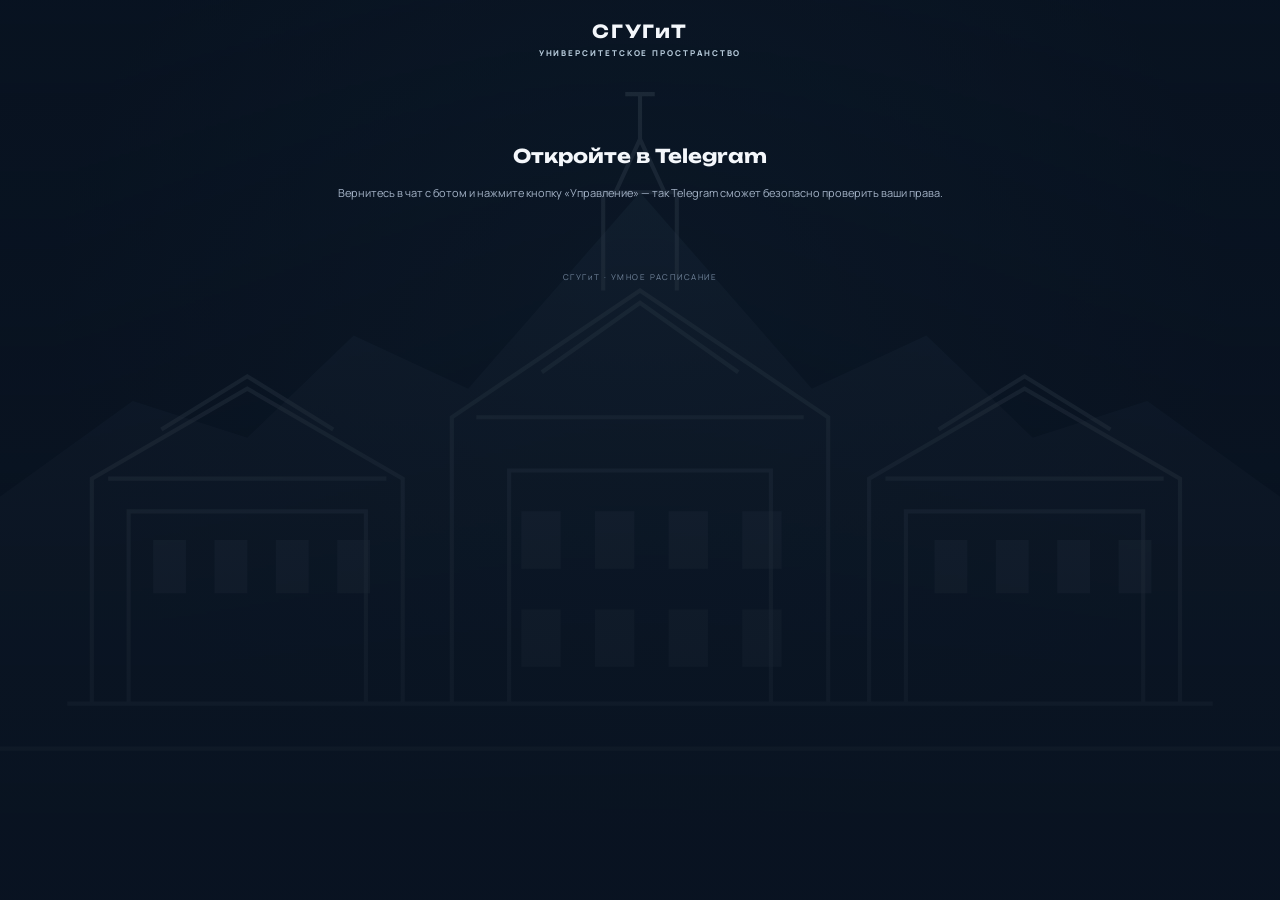
==== commit 1fdb7ede: "Make campus architecture the full-page visual identity" ====
--- a/app/web/index.html
+++ b/app/web/index.html
@@ -11,9 +11,28 @@
 .tabs{display:grid;grid-template-columns:repeat(4,1fr);gap:5px;padding:6px;background:#0b1828;border:1px solid #ffffff10;border-radius:17px;margin:0 0 19px;position:sticky;top:0;z-index:5;backdrop-filter:blur(16px)}.tab{border:0;background:transparent;color:#91a5bc;border-radius:12px;padding:9px 2px;font-size:9px;font-weight:800}.tab span{display:block;font-size:16px;margin-bottom:3px}.tab.active{background:linear-gradient(135deg,#a8ce4224,#48b8db18);color:#d9f09b;box-shadow:inset 0 0 0 1px #a8ce4233}
 .view{display:none;animation:appear .25s ease}.view.active{display:block}@keyframes appear{from{opacity:0;transform:translateY(5px)}to{opacity:1;transform:none}}.section-head{display:flex;align-items:baseline;justify-content:space-between;margin:21px 2px 10px}.section-head h2{font-size:16px;letter-spacing:-.04em;margin:0;font-weight:800}.section-head small{font-size:9px;color:var(--muted)}.card{border:1px solid var(--line);background:linear-gradient(145deg,#172b43,#112238);border-radius:19px;padding:15px;margin-bottom:10px;box-shadow:0 8px 24px #0002}.setting{display:flex;align-items:center;justify-content:space-between;gap:12px;padding:12px 0;border-bottom:1px solid #ffffff0d}.setting:first-child{padding-top:0}.setting:last-child{border:0;padding-bottom:0}.setting-info{min-width:0}.setting-title{font-size:11px;font-weight:800}.setting-sub{font-size:9px;color:var(--muted);line-height:1.5;margin-top:4px}.switch{width:44px;height:26px;border:0;border-radius:20px;background:#3b4c62;padding:3px;flex:none;transition:.2s}.switch:before{content:"";display:block;width:20px;height:20px;border-radius:50%;background:#d9e2ec;transition:.2s}.switch.on{background:var(--lime)}.switch.on:before{transform:translateX(18px);background:#17263a}.control{background:#0b192a;border:1px solid #344b65;border-radius:11px;color:#f4f7fb;padding:9px 25px 9px 10px;font-size:10px;font-weight:700;max-width:145px}.notice{display:flex;gap:10px;border:1px solid #a8ce4225;background:#a8ce420c;border-radius:15px;padding:12px;margin:11px 0;color:#bdcbd9;font-size:10px;line-height:1.55}.notice b{color:#d6ed9c}.btn{width:100%;border:0;border-radius:13px;padding:13px;background:linear-gradient(110deg,#b7d95a,#8fbd36);color:#172433;font-size:11px;font-weight:900;box-shadow:0 8px 20px #a8ce4222}.btn.secondary{background:#243952;color:#e5edf6;border:1px solid #ffffff13;box-shadow:none}.permission{display:flex;gap:10px;align-items:flex-start;padding:12px 0;border-bottom:1px solid #ffffff0d}.permission:last-child{border:0}.ico{width:31px;height:31px;border-radius:10px;background:#a8ce4217;color:var(--lime);display:grid;place-items:center;flex:none}.permission p{font-size:9px;color:var(--muted);line-height:1.5;margin:4px 0 0}.status{font-size:8px;font-weight:900;padding:5px 7px;border-radius:20px}.ok{background:#8fe0a71b;color:#a7e8b9}.bad{background:#ff85851b;color:#ffaaaa}.footer{text-align:center;color:#73869d;font-size:8px;letter-spacing:.18em;padding:19px 0 0}.toast{position:fixed;z-index:30;bottom:calc(84px + var(--safe));left:50%;transform:translate(-50%,12px);opacity:0;pointer-events:none;background:#e8f6c4;color:#172433;padding:11px 16px;border-radius:30px;font-size:10px;font-weight:900;transition:.2s;max-width:calc(100% - 32px);text-align:center}.toast.show{opacity:1;transform:translate(-50%,0)}.empty{text-align:center;padding:40px 18px}.empty h2{font-family:Unbounded;font-size:19px}.empty p{font-size:11px;line-height:1.6;color:var(--muted)}.loading{height:4px;background:#ffffff18;border-radius:5px;overflow:hidden;margin-top:12px}.loading:after{content:"";display:block;width:35%;height:100%;background:var(--lime);animation:load 1.2s infinite}@keyframes load{to{transform:translateX(300%)}}button:focus-visible,select:focus-visible{outline:2px solid var(--cyan);outline-offset:3px}@media(min-width:600px){.app{padding-left:28px;padding-right:28px}.hero{padding:28px}.card{padding:18px}.tabs{position:static}}
 @media(prefers-reduced-motion:reduce){*,*:before,*:after{animation:none!important;transition:none!important}}
+
+body{background:#091321;position:relative;isolation:isolate}
+body:before{content:"";position:fixed;inset:0;z-index:-2;pointer-events:none;background:url("data:image/svg+xml,%3Csvg%20xmlns%3D%22http%3A%2F%2Fwww.w3.org%2F2000%2Fsvg%22%20viewBox%3D%220%200%201600%201100%22%3E%3Cdefs%3E%3ClinearGradient%20id%3D%22sky%22%20x2%3D%220%22%20y2%3D%221%22%3E%3Cstop%20stop-color%3D%22%23426b8c%22%2F%3E%3Cstop%20offset%3D%221%22%20stop-color%3D%22%23102237%22%2F%3E%3C%2FlinearGradient%3E%3C%2Fdefs%3E%3Cpath%20fill%3D%22url(%23sky)%22%20opacity%3D%22.55%22%20d%3D%22M0%20620%20180%20490%20320%20535%20450%20410%20590%20475%20800%20235%201010%20475%201150%20410%201280%20535%201420%20490%201600%20620v480H0z%22%2F%3E%3Cg%20fill%3D%22none%22%20stroke%3D%22%23c9dfef%22%20stroke-opacity%3D%22.48%22%20stroke-width%3D%225%22%3E%3Cpath%20d%3D%22M130%20860V585l190-110%20190%20110v275M100%20860h450M175%20860V625h290v235M150%20585h340M215%20525l105-65%20105%2065M570%20860V510l230-155%20230%20155v350M530%20860h540M640%20860V575h320v285M600%20510h400M680%20455l120-85%20120%2085M1080%20860V585l190-110%20190%20110v275M1050%20860h450M1125%20860V625h290v235M1100%20585h340M1165%20525l105-65%20105%2065M755%20355V235h90v120M770%20235l30-65%2030%2065M800%20170V115m-18%200h36M0%20915h1600%22%2F%3E%3C%2Fg%3E%3Cg%20fill%3D%22%23c9dfef%22%20opacity%3D%22.35%22%3E%3Cpath%20d%3D%22M205%20660h40v65h-40zm75%200h40v65h-40zm75%200h40v65h-40zm75%200h40v65h-40zM655%20625h48v70h-48zm90%200h48v70h-48zm90%200h48v70h-48zm90%200h48v70h-48zm-270%20120h48v70h-48zm90%200h48v70h-48zm90%200h48v70h-48zm90%200h48v70h-48zM1160%20660h40v65h-40zm75%200h40v65h-40zm75%200h40v65h-40zm75%200h40v65h-40z%22%2F%3E%3C%2Fg%3E%3C%2Fsvg%3E") center 42%/cover no-repeat;opacity:.62;filter:saturate(.65)}
+body:after{content:"";position:fixed;inset:0;z-index:-1;pointer-events:none;background:linear-gradient(180deg,#08132199 0%,#091321c9 52%,#091321f5 100%),radial-gradient(ellipse at 50% 35%,#24445b44,transparent 65%)}
+.app{position:relative;z-index:1}
+.top{justify-content:center;min-height:50px}
+.center-brand{text-align:center;letter-spacing:.12em}
+.center-brand span{display:block;font-family:Unbounded,Manrope,sans-serif;font-size:18px;font-weight:700;letter-spacing:.1em}
+.center-brand small{display:block;color:#b5c9d9;font-size:8px;letter-spacing:.24em;margin-top:5px;font-weight:800}
+.hero{background:linear-gradient(130deg,#12283cdb,#14263bd9 58%,#25263bd9);backdrop-filter:blur(13px)}
+.hero:before{background:linear-gradient(90deg,#09132144,#09132122);opacity:1}
+.hero .eyebrow,.hero h1,.hero p{text-align:center;margin-left:auto;margin-right:auto;position:relative;z-index:1}
+.hero h1{font-size:clamp(25px,7vw,38px);letter-spacing:-.055em}
+.hero p{max-width:350px}
+.scene{opacity:.2}
+.card,.stat,.tabs{backdrop-filter:blur(12px);background-color:#12253bd9}
+.footer{position:relative;z-index:1}
+@media(min-width:600px){.top{margin-bottom:24px}.hero{padding-top:30px;padding-bottom:24px}}
+
 </style></head><body><main class="app">
-<header class="top"><div class="brand"><div class="logo"><svg viewBox="0 0 590 595" aria-label="Логотип СГУГиТ"><path fill="#65B32E" d="M295 0C230 0 158 15 105 63C95 70 95 82 105 89C158 128 225 142 295 142Z"/><path fill="#0096D6" d="M295 0C360 0 432 15 485 63C495 70 495 82 485 89C432 128 365 142 295 142Z"/><path fill="#65B32E" d="M48 145C130 160 210 168 295 168V283C200 283 100 270 15 252C0 248-2 239 4 225L28 159C33 146 39 143 48 145Z"/><path fill="#0096D6" d="M542 145C460 160 380 168 295 168V283C390 283 490 270 575 252C590 248 592 239 586 225L562 159C557 146 551 143 542 145Z"/><path fill="#E65324" d="M295 310C190 310 90 320 10 344C0 347 0 358 4 373L29 435C34 447 40 450 53 448C140 430 220 424 295 425Z"/><path fill="#651B7A" d="M295 310C400 310 500 320 580 344C590 347 590 358 586 373L561 435C556 447 550 450 537 448C450 430 370 424 295 425Z"/><path fill="#E65324" d="M295 452C225 452 155 465 105 508C95 515 95 524 105 532C155 575 225 595 295 595Z"/><path fill="#651B7A" d="M295 452C365 452 435 465 485 508C495 515 495 524 485 532C435 575 365 595 295 595Z"/></svg></div><div><b>СГУГиТ</b><small>ЦИФРОВОЕ ПРОСТРАНСТВО</small></div></div><div class="online"><i></i>на связи</div></header>
-<div id="content"><section class="hero"><div class="eyebrow">ПРОСТРАНСТВО ВАШЕЙ ГРУППЫ</div><h1>Учёба.<br>Под контролем.</h1><p>Расписание и общение — в одном спокойном и понятном месте.</p><div class="loading"></div></section></div><div class="footer">СГУГиТ · УМНОЕ РАСПИСАНИЕ</div></main><div class="toast" id="toast"></div>
+<header class="top"><div class="center-brand"><span>СГУГиТ</span><small>УНИВЕРСИТЕТСКОЕ ПРОСТРАНСТВО</small></div></header>
+<div id="content"><section class="hero"><div class="eyebrow">ПРОСТРАНСТВО ВАШЕЙ ГРУППЫ</div><h1>СГУГиТ<br>Расписание</h1><p>Всё учебное пространство группы — в одном месте.</p><div class="loading"></div></section></div><div class="footer">СГУГиТ · УМНОЕ РАСПИСАНИЕ</div></main><div class="toast" id="toast"></div>
 <script>(()=>{const tg=window.Telegram?.WebApp,initData=tg?.initData||"",params=new URLSearchParams(location.search);let data=null,selected=null,tab="home",busy=false;const $=id=>document.getElementById(id),esc=s=>String(s??"").replace(/[&<>"']/g,c=>({"&":"&amp;","<":"&lt;",">":"&gt;",'"':"&quot;","'":"&#39;"}[c]));const item=()=>data?.chats?.find(x=>String(x.chat.chat_id)===String(selected)),chat=()=>item()?.chat,perms=()=>item()?.bot||{};function toast(s){const e=$("toast");e.textContent=s;e.classList.add("show");setTimeout(()=>e.classList.remove("show"),2200);tg?.HapticFeedback?.notificationOccurred?.("success")}async function api(path,body){const r=await fetch(path,{method:body?"POST":"GET",headers:{"X-Telegram-Init-Data":initData,...(body?{"Content-Type":"application/json"}:{})},body:body?JSON.stringify(body):undefined});if(!r.ok)throw new Error((await r.text())||"Не удалось выполнить действие");return r.json()}function sw(k,l,d){let on=!!chat()[k];return '<div class="setting"><div class="setting-info"><div class="setting-title">'+l+'</div><div class="setting-sub">'+d+'</div></div><button class="switch '+(on?"on":"")+'" data-toggle="'+k+'" aria-label="'+l+'" aria-pressed="'+on+'"></button></div>'}function select(k,values){return '<select class="control" data-setting="'+k+'">'+values.map(([v,l])=>'<option value="'+esc(v)+'" '+(String(chat()[k])===String(v)?"selected":"")+'>'+esc(l)+'</option>').join("")+'</select>'}function permission(label,ok,desc){return '<div class="permission"><div class="ico">'+(ok?"✓":"!")+'</div><div style="flex:1"><b class="setting-title">'+label+'</b><p>'+desc+'</p></div><span class="status '+(ok?"ok":"bad")+'">'+(ok?"ЕСТЬ":"НЕТ")+'</span></div>'}function scene(){return '<svg viewBox="0 0 360 260" fill="none" aria-hidden="true"><g stroke="#dce9f7" stroke-width="1.2" stroke-linecap="round" stroke-linejoin="round"><path class="draw" d="M75 213V102l105-63 105 63v111M55 213h250M95 213v-88h170v88M105 125l75-45 75 45M112 103h136M130 213v-54h37v54m21 0v-54h37v54M180 39V13m-105 89L180 13l105 89M65 229h230M95 241h170"/><path class="draw" d="M180 13V0m-9 0h18M180 39l-105 174m105-174 105 174" stroke-dasharray="3 5"/><g class="orbit"><circle cx="180" cy="126" r="94" stroke="#a8ce42" stroke-dasharray="2 8"/><circle cx="180" cy="32" r="4" fill="#a8ce42" stroke="none"/></g><path d="M180 126v-18m-7 18h14m-7-18-5 18m5-18 5 18" stroke="#48b8db"/></g></svg>'}function render(){const c=chat(),p=perms();if(!c){$("content").innerHTML='<div class="empty"><h2>Пока пусто</h2><p>Добавьте бота в группу и откройте панель управления. Она появится здесь автоматически.</p></div>';return}const groups=data.chats.map(x=>'<option value="'+x.chat.chat_id+'" '+(String(selected)===String(x.chat.chat_id)?"selected":"")+'>'+esc(x.chat.title)+(x.chat.group_name?" · "+esc(x.chat.group_name):"")+'</option>').join("");const tabs=[["home","⌂","Обзор"],["chat","✧","Общение"],["alerts","◉","События"],["rights","♢","Доступ"]];$("content").innerHTML='<section class="hero"><div class="scene">'+scene()+'</div><div class="eyebrow">ПРОСТРАНСТВО ВАШЕЙ ГРУППЫ</div><h1>Учёба.<br>Под контролем.</h1><p>Настройте один раз — дальше бот позаботится о рутине.</p><div class="hero-foot"><div class="hero-select"><label class="mini-label">АКТИВНЫЙ ЧАТ</label><div class="select-wrap"><select class="select" id="chatSelect">'+groups+'</select></div></div></div></section><div class="stats"><div class="stat"><div class="stat-icon">⌖</div><div class="stat-value">'+(c.group_name?esc(c.group_name):"Не выбрана")+'</div><div class="stat-label">Учебная группа</div></div><div class="stat"><div class="stat-icon">◉</div><div class="stat-value">'+(c.notifications_on?"Включены":"Тихо")+'</div><div class="stat-label">Уведомления</div></div><div class="stat"><div class="stat-icon">♢</div><div class="stat-value">'+(["administrator","creator"].includes(p.status)?"Активны":"Проверка")+'</div><div class="stat-label">Права бота</div></div></div><nav class="tabs">'+tabs.map(([id,ic,l])=>'<button class="tab '+(tab===id?"active":"")+'" data-tab="'+id+'"><span>'+ic+'</span>'+l+'</button>').join("")+'</nav>'+
 '<section class="view '+(tab==="home"?"active":"")+'" data-view="home"><div class="section-head"><h2>Главное</h2><small>Часто используемое</small></div><div class="card">'+sw("notifications_on","Уведомления группы","Один переключатель для групповых сообщений.")+sw("evening_on","План на завтра","Вечером бот сам пришлёт расписание.")+sw("pin_on","Закреплять расписание","После последней пары бот снимет закреп и удалит свою сводку.")+sw("cleanup_on","Убирать старые вопросы","Вопрос и ответ о расписании исчезнут после последней пары.")+'</div><div class="notice"><span>✦</span><div><b>Тихая автоматизация.</b> Бот убирает только свои сообщения и выбранные запросы. Служебные уведомления Telegram не затрагиваются.</div></div><button class="btn secondary" data-tab="rights">Проверить, всё ли готово →</button></section>'+
 '<section class="view '+(tab==="chat"?"active":"")+'" data-view="chat"><div class="section-head"><h2>Общение</h2><small>Бот подстраивается под группу</small></div><div class="card"><div class="setting"><div class="setting-info"><div class="setting-title">Учебная группа</div><div class="setting-sub">Расписание, которое бот будет показывать.</div></div><select class="control" data-setting="group_id"><option value="">Не выбрана</option>'+data.groups.map(g=>'<option value="'+g.id+'" '+(String(c.group_id)===String(g.id)?"selected":"")+'>'+esc(g.name)+'</option>').join("")+'</select></div><div class="setting"><div class="setting-info"><div class="setting-title">Когда отвечать</div><div class="setting-sub">Выберите комфортный режим.</div></div>'+select("smart_mode",[["off","Не отвечать"],["mention","По упоминанию"],["keywords","По фразам"],["active","Если люди молчат"]])+'</div><div class="setting"><div class="setting-info"><div class="setting-title">Подождать ответа группы</div><div class="setting-sub">Перед тем как бот подключится к вопросу.</div></div>'+select("wait_min",[[15,"15 минут"],[30,"30 минут"],[60,"1 час"],[120,"2 часа"]])+'</div><div class="setting"><div class="setting-info"><div class="setting-title">Автоудаление ответов</div><div class="setting-sub">Сколько хранить короткие ответы бота.</div></div>'+select("autodelete_min",[[0,"Не удалять"],[1,"1 минута"],[5,"5 минут"],[15,"15 минут"],[60,"1 час"]])+'</div>'+sw("cleanup_on","Удалять запросы о расписании","После завершения последней пары указанного дня.")+'</div><div class="notice">ℹ️ Для удаления сообщений участников боту нужно право администратора «Удаление сообщений». Свои ответы бот может удалять самостоятельно.</div></section>'+
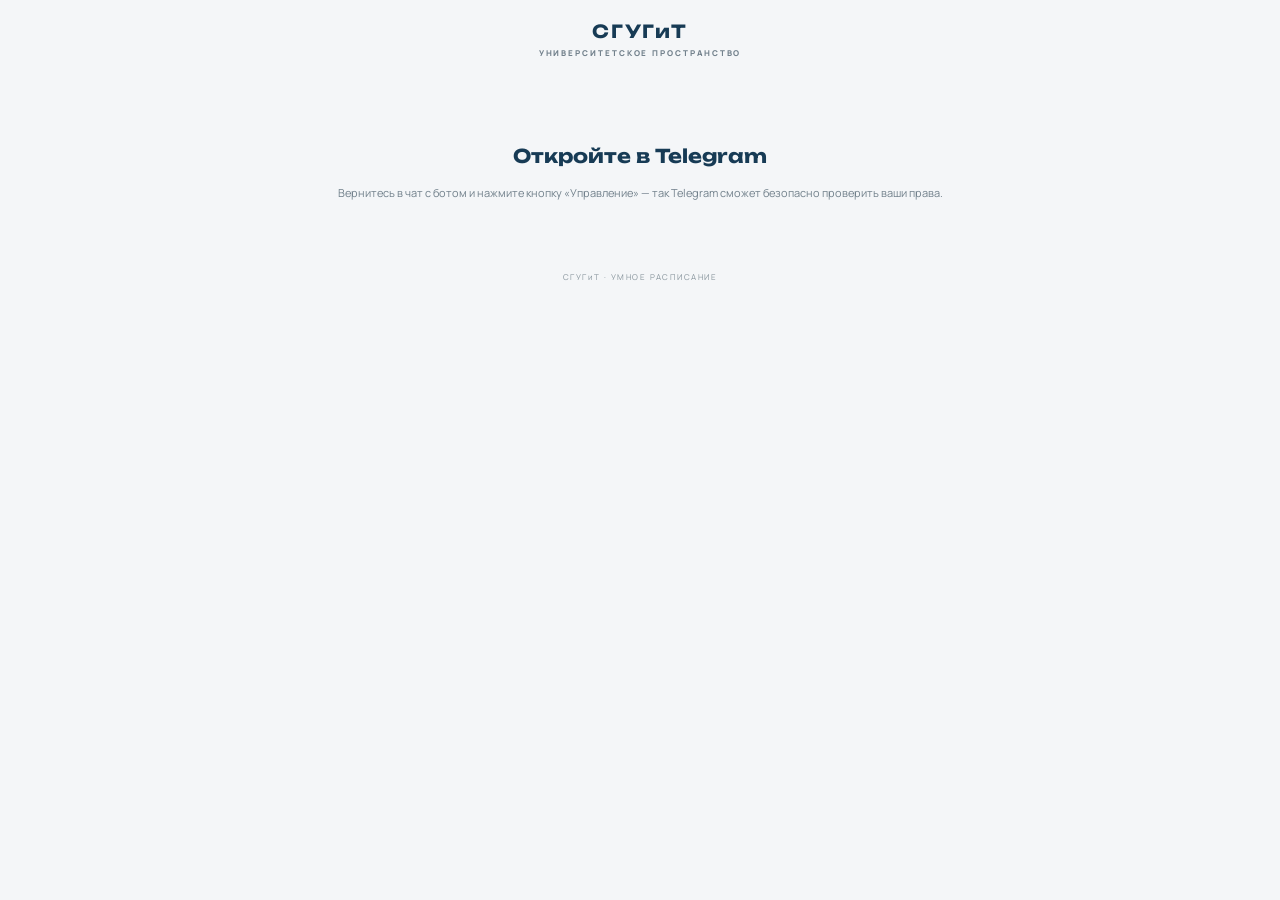
==== commit 1db3d614: "Restyle Mini App with official SGUGiT light brand palette" ====
--- a/app/web/index.html
+++ b/app/web/index.html
@@ -1,5 +1,5 @@
 <!doctype html>
-<html lang="ru"><head><meta charset="utf-8"><meta name="viewport" content="width=device-width,initial-scale=1,maximum-scale=1,user-scalable=no,viewport-fit=cover"><meta name="theme-color" content="#0b1423"><title>СГУГиТ · Пространство группы</title>
+<html lang="ru"><head><meta charset="utf-8"><meta name="viewport" content="width=device-width,initial-scale=1,maximum-scale=1,user-scalable=no,viewport-fit=cover"><meta name="theme-color" content="#173b55"><title>СГУГиТ · Пространство группы</title>
 <script src="https://telegram.org/js/telegram-web-app.js?64"></script>
 <link rel="preconnect" href="https://fonts.googleapis.com"><link rel="preconnect" href="https://fonts.gstatic.com" crossorigin><link href="https://fonts.googleapis.com/css2?family=Manrope:wght@400;500;600;700;800&family=Unbounded:wght@500;600;700&display=swap" rel="stylesheet">
 <style>
@@ -30,6 +30,57 @@
 .footer{position:relative;z-index:1}
 @media(min-width:600px){.top{margin-bottom:24px}.hero{padding-top:30px;padding-bottom:24px}}
 
+
+/* Фирменная светлая палитра официального сайта СГУГиТ */
+:root{color-scheme:light;--bg:#f4f6f8;--panel:#ffffff;--panel2:#edf2f5;--line:#dce4e9;--text:#243746;--muted:#71808b;--lime:#65b32e;--cyan:#0096d6;--orange:#e65324;--violet:#651b7a}
+html,body{background:#f4f6f8;color:#243746}
+body{background:#f4f6f8;padding-bottom:calc(86px + var(--safe))}
+body:before,body:after{display:none!important}
+.app{background:transparent}
+.top{justify-content:center}
+.center-brand span{color:#173b55}
+.center-brand small{color:#72818c}
+.hero{background:linear-gradient(115deg,#173b55 0%,#17658b 100%);border:0;box-shadow:0 12px 30px #173b551c;backdrop-filter:none}
+.hero:before{display:none}
+.hero:after{border-color:#ffffff88;box-shadow:0 0 0 9px #ffffff12,0 0 0 19px #ffffff0a}
+.hero .eyebrow{color:#b9e58d}
+.hero h1{color:#fff}
+.hero p{color:#e2edf3}
+.scene{display:none}
+.select{background:#ffffff;color:#243746;border:1px solid #ffffff66}
+.mini-label{color:#d8e7ee}
+.stats{gap:9px}
+.stat{background:#fff;border:1px solid #e2e8ec;box-shadow:0 4px 14px #173b5509}
+.stat-icon{color:#0096d6}
+.stat-value{color:#243746}
+.stat-label{color:#71808b}
+.tabs{background:#e9eef1;border:1px solid #dce4e9;backdrop-filter:none}
+.tab{color:#637580}
+.tab.active{background:#fff;color:#398c25;box-shadow:inset 0 0 0 1px #65b32e55}
+.card{background:#fff;border:1px solid #e2e8ec;box-shadow:0 5px 18px #173b5509}
+.section-head h2,.setting-title{color:#243746}
+.section-head small,.setting-sub{color:#71808b}
+.setting{border-bottom-color:#edf0f2}
+.switch{background:#cbd5db}
+.switch:before{background:#fff}
+.switch.on{background:#65b32e}
+.switch.on:before{background:#fff}
+.control{background:#f7f9fa;border:1px solid #d9e2e7;color:#243746}
+.notice{background:#f0f7e9;border:1px solid #d5e8c4;color:#52634a}
+.notice b{color:#397e24}
+.btn{background:#65b32e;color:#fff;box-shadow:0 7px 18px #65b32e2a}
+.btn.secondary{background:#fff;color:#17658b;border:1px solid #cbdde6;box-shadow:none}
+.ico{background:#eaf4e3;color:#65a92e}
+.ok{background:#e8f5e5;color:#39852b}
+.bad{background:#fff0eb;color:#d84b24}
+.footer{color:#87949c}
+.toast{background:#173b55;color:#fff}
+.empty h2{color:#173b55}
+.empty p{color:#71808b}
+.loading{background:#ffffff55}
+.loading:after{background:#b9e58d}
+@media(min-width:600px){.tabs{position:static}}
+
 </style></head><body><main class="app">
 <header class="top"><div class="center-brand"><span>СГУГиТ</span><small>УНИВЕРСИТЕТСКОЕ ПРОСТРАНСТВО</small></div></header>
 <div id="content"><section class="hero"><div class="eyebrow">ПРОСТРАНСТВО ВАШЕЙ ГРУППЫ</div><h1>СГУГиТ<br>Расписание</h1><p>Всё учебное пространство группы — в одном месте.</p><div class="loading"></div></section></div><div class="footer">СГУГиТ · УМНОЕ РАСПИСАНИЕ</div></main><div class="toast" id="toast"></div>
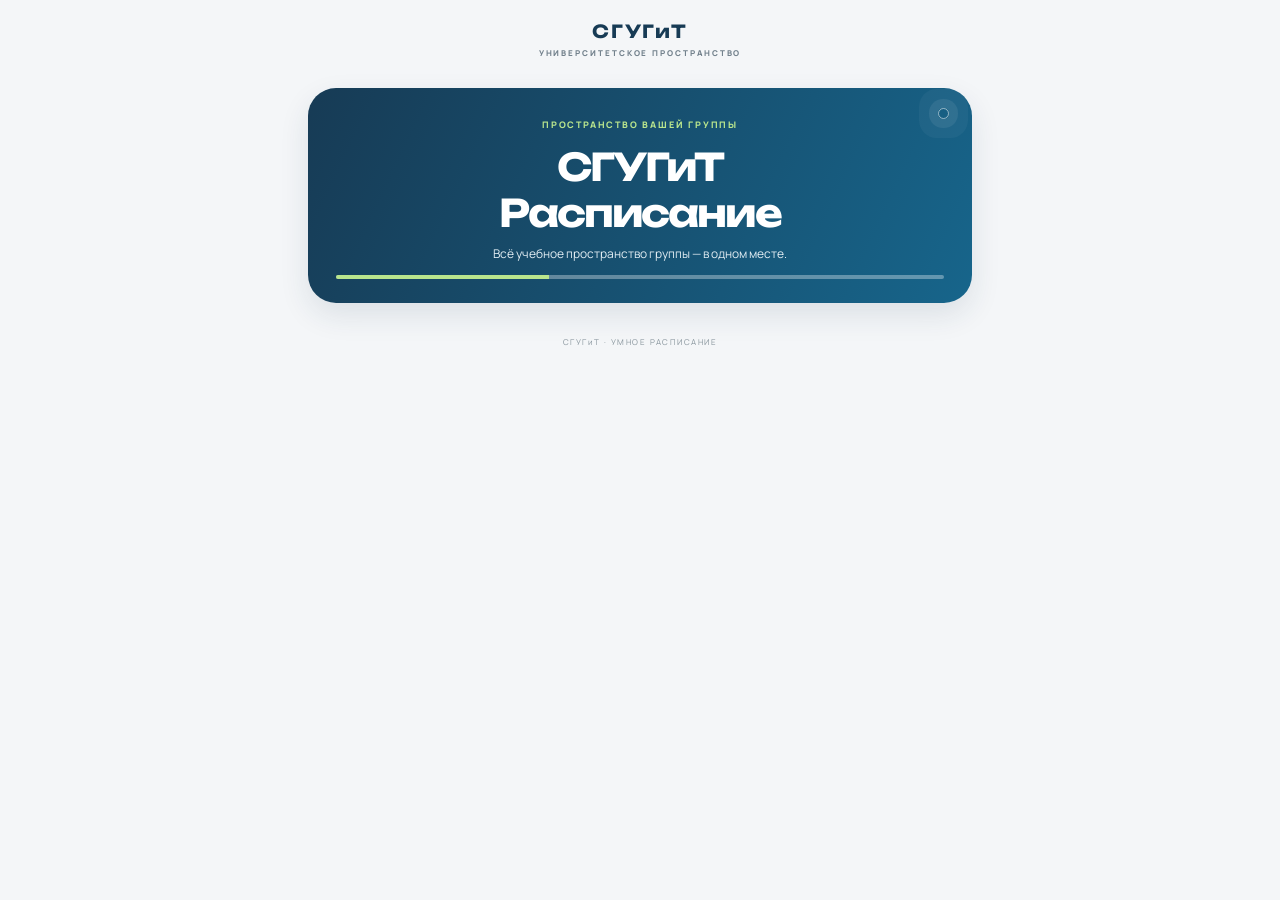
==== commit fb8360a8: "Add animated geodesy CAD-to-3D campus intro to Mini App" ====
--- a/app/web/index.html
+++ b/app/web/index.html
@@ -81,10 +81,34 @@
 .loading:after{background:#b9e58d}
 @media(min-width:600px){.tabs{position:static}}
 
+
+/* Геодезическая заставка: чертёж фасада превращается в объёмную модель */
+.campus-intro{position:relative;overflow:hidden;margin:0 0 14px;border-radius:23px;background:linear-gradient(145deg,#f8fbfd,#eaf1f5);border:1px solid #d9e4ea;box-shadow:0 8px 24px #173b5510}
+.campus-intro:before{content:"";position:absolute;inset:0;background-image:linear-gradient(#8ba8b91a 1px,transparent 1px),linear-gradient(90deg,#8ba8b91a 1px,transparent 1px);background-size:22px 22px;mask-image:linear-gradient(90deg,#000,transparent 95%)}
+.campus-topline{position:relative;display:flex;justify-content:space-between;gap:10px;padding:13px 15px 0;color:#567184;font:800 8px Manrope,sans-serif;letter-spacing:.16em}
+.campus-topline b{color:#65b32e}
+.campus-art{position:relative;height:245px;overflow:hidden}
+.campus-art svg{width:100%;height:100%;display:block}
+.cad-lines{animation:cadFade 8s ease-in-out infinite;transform-origin:center}
+.model-lines{opacity:0;animation:modelReveal 8s ease-in-out infinite;transform-origin:center}
+.geo-surveyor{opacity:0;animation:surveyorReveal 8s ease-in-out infinite}
+.cad-stroke{stroke-dasharray:900;stroke-dashoffset:900;animation:cadDraw 8s ease-in-out infinite}
+.scan-ray{transform-origin:75% 55%;animation:scanSweep 3.8s ease-in-out infinite alternate}
+.scan-dot{animation:dotPulse 1.8s ease-in-out infinite}
+@keyframes cadDraw{0%,8%{stroke-dashoffset:900}35%,55%{stroke-dashoffset:0}72%,100%{stroke-dashoffset:0}}
+@keyframes cadFade{0%,45%{opacity:1}65%,100%{opacity:0}}
+@keyframes modelReveal{0%,40%{opacity:0;transform:translateY(8px) scale(.96)}62%,100%{opacity:1;transform:translateY(0) scale(1)}}
+@keyframes surveyorReveal{0%,53%{opacity:0}68%,100%{opacity:1}}
+@keyframes scanSweep{from{transform:rotate(-15deg)}to{transform:rotate(15deg)}}
+@keyframes dotPulse{50%{opacity:.35}}
+.campus-caption{position:relative;display:flex;align-items:center;justify-content:space-between;gap:10px;padding:0 15px 13px;color:#718594;font:700 8px Manrope,sans-serif;letter-spacing:.1em}
+.campus-caption strong{color:#17658b}
+@media(prefers-reduced-motion:reduce){.cad-stroke,.cad-lines,.model-lines,.geo-surveyor,.scan-ray,.scan-dot{animation:none!important}.cad-lines{opacity:0}.model-lines,.geo-surveyor{opacity:1}}
+
 </style></head><body><main class="app">
 <header class="top"><div class="center-brand"><span>СГУГиТ</span><small>УНИВЕРСИТЕТСКОЕ ПРОСТРАНСТВО</small></div></header>
 <div id="content"><section class="hero"><div class="eyebrow">ПРОСТРАНСТВО ВАШЕЙ ГРУППЫ</div><h1>СГУГиТ<br>Расписание</h1><p>Всё учебное пространство группы — в одном месте.</p><div class="loading"></div></section></div><div class="footer">СГУГиТ · УМНОЕ РАСПИСАНИЕ</div></main><div class="toast" id="toast"></div>
-<script>(()=>{const tg=window.Telegram?.WebApp,initData=tg?.initData||"",params=new URLSearchParams(location.search);let data=null,selected=null,tab="home",busy=false;const $=id=>document.getElementById(id),esc=s=>String(s??"").replace(/[&<>"']/g,c=>({"&":"&amp;","<":"&lt;",">":"&gt;",'"':"&quot;","'":"&#39;"}[c]));const item=()=>data?.chats?.find(x=>String(x.chat.chat_id)===String(selected)),chat=()=>item()?.chat,perms=()=>item()?.bot||{};function toast(s){const e=$("toast");e.textContent=s;e.classList.add("show");setTimeout(()=>e.classList.remove("show"),2200);tg?.HapticFeedback?.notificationOccurred?.("success")}async function api(path,body){const r=await fetch(path,{method:body?"POST":"GET",headers:{"X-Telegram-Init-Data":initData,...(body?{"Content-Type":"application/json"}:{})},body:body?JSON.stringify(body):undefined});if(!r.ok)throw new Error((await r.text())||"Не удалось выполнить действие");return r.json()}function sw(k,l,d){let on=!!chat()[k];return '<div class="setting"><div class="setting-info"><div class="setting-title">'+l+'</div><div class="setting-sub">'+d+'</div></div><button class="switch '+(on?"on":"")+'" data-toggle="'+k+'" aria-label="'+l+'" aria-pressed="'+on+'"></button></div>'}function select(k,values){return '<select class="control" data-setting="'+k+'">'+values.map(([v,l])=>'<option value="'+esc(v)+'" '+(String(chat()[k])===String(v)?"selected":"")+'>'+esc(l)+'</option>').join("")+'</select>'}function permission(label,ok,desc){return '<div class="permission"><div class="ico">'+(ok?"✓":"!")+'</div><div style="flex:1"><b class="setting-title">'+label+'</b><p>'+desc+'</p></div><span class="status '+(ok?"ok":"bad")+'">'+(ok?"ЕСТЬ":"НЕТ")+'</span></div>'}function scene(){return '<svg viewBox="0 0 360 260" fill="none" aria-hidden="true"><g stroke="#dce9f7" stroke-width="1.2" stroke-linecap="round" stroke-linejoin="round"><path class="draw" d="M75 213V102l105-63 105 63v111M55 213h250M95 213v-88h170v88M105 125l75-45 75 45M112 103h136M130 213v-54h37v54m21 0v-54h37v54M180 39V13m-105 89L180 13l105 89M65 229h230M95 241h170"/><path class="draw" d="M180 13V0m-9 0h18M180 39l-105 174m105-174 105 174" stroke-dasharray="3 5"/><g class="orbit"><circle cx="180" cy="126" r="94" stroke="#a8ce42" stroke-dasharray="2 8"/><circle cx="180" cy="32" r="4" fill="#a8ce42" stroke="none"/></g><path d="M180 126v-18m-7 18h14m-7-18-5 18m5-18 5 18" stroke="#48b8db"/></g></svg>'}function render(){const c=chat(),p=perms();if(!c){$("content").innerHTML='<div class="empty"><h2>Пока пусто</h2><p>Добавьте бота в группу и откройте панель управления. Она появится здесь автоматически.</p></div>';return}const groups=data.chats.map(x=>'<option value="'+x.chat.chat_id+'" '+(String(selected)===String(x.chat.chat_id)?"selected":"")+'>'+esc(x.chat.title)+(x.chat.group_name?" · "+esc(x.chat.group_name):"")+'</option>').join("");const tabs=[["home","⌂","Обзор"],["chat","✧","Общение"],["alerts","◉","События"],["rights","♢","Доступ"]];$("content").innerHTML='<section class="hero"><div class="scene">'+scene()+'</div><div class="eyebrow">ПРОСТРАНСТВО ВАШЕЙ ГРУППЫ</div><h1>Учёба.<br>Под контролем.</h1><p>Настройте один раз — дальше бот позаботится о рутине.</p><div class="hero-foot"><div class="hero-select"><label class="mini-label">АКТИВНЫЙ ЧАТ</label><div class="select-wrap"><select class="select" id="chatSelect">'+groups+'</select></div></div></div></section><div class="stats"><div class="stat"><div class="stat-icon">⌖</div><div class="stat-value">'+(c.group_name?esc(c.group_name):"Не выбрана")+'</div><div class="stat-label">Учебная группа</div></div><div class="stat"><div class="stat-icon">◉</div><div class="stat-value">'+(c.notifications_on?"Включены":"Тихо")+'</div><div class="stat-label">Уведомления</div></div><div class="stat"><div class="stat-icon">♢</div><div class="stat-value">'+(["administrator","creator"].includes(p.status)?"Активны":"Проверка")+'</div><div class="stat-label">Права бота</div></div></div><nav class="tabs">'+tabs.map(([id,ic,l])=>'<button class="tab '+(tab===id?"active":"")+'" data-tab="'+id+'"><span>'+ic+'</span>'+l+'</button>').join("")+'</nav>'+
+<script>(()=>{const tg=window.Telegram?.WebApp,initData=tg?.initData||"",params=new URLSearchParams(location.search);let data=null,selected=null,tab="home",busy=false;const $=id=>document.getElementById(id),esc=s=>String(s??"").replace(/[&<>"']/g,c=>({"&":"&amp;","<":"&lt;",">":"&gt;",'"':"&quot;","'":"&#39;"}[c]));const item=()=>data?.chats?.find(x=>String(x.chat.chat_id)===String(selected)),chat=()=>item()?.chat,perms=()=>item()?.bot||{};function toast(s){const e=$("toast");e.textContent=s;e.classList.add("show");setTimeout(()=>e.classList.remove("show"),2200);tg?.HapticFeedback?.notificationOccurred?.("success")}async function api(path,body){const r=await fetch(path,{method:body?"POST":"GET",headers:{"X-Telegram-Init-Data":initData,...(body?{"Content-Type":"application/json"}:{})},body:body?JSON.stringify(body):undefined});if(!r.ok)throw new Error((await r.text())||"Не удалось выполнить действие");return r.json()}function sw(k,l,d){let on=!!chat()[k];return '<div class="setting"><div class="setting-info"><div class="setting-title">'+l+'</div><div class="setting-sub">'+d+'</div></div><button class="switch '+(on?"on":"")+'" data-toggle="'+k+'" aria-label="'+l+'" aria-pressed="'+on+'"></button></div>'}function select(k,values){return '<select class="control" data-setting="'+k+'">'+values.map(([v,l])=>'<option value="'+esc(v)+'" '+(String(chat()[k])===String(v)?"selected":"")+'>'+esc(l)+'</option>').join("")+'</select>'}function permission(label,ok,desc){return '<div class="permission"><div class="ico">'+(ok?"✓":"!")+'</div><div style="flex:1"><b class="setting-title">'+label+'</b><p>'+desc+'</p></div><span class="status '+(ok?"ok":"bad")+'">'+(ok?"ЕСТЬ":"НЕТ")+'</span></div>'}function scene(){return '<svg viewBox="0 0 520 300" role="img" aria-label="Чертёж и трёхмерная модель корпуса университета"><defs><linearGradient id="wall" x1="0" y1="0" x2="1" y2="1"><stop stop-color="#f5f7f8"/><stop offset="1" stop-color="#aebbc4"/></linearGradient><linearGradient id="darkwall"><stop stop-color="#45525c"/><stop offset="1" stop-color="#182a37"/></linearGradient></defs><g class="cad-lines" fill="none" stroke="#168bc0" stroke-width="1.25"><path class="cad-stroke" d="M42 230V95L92 54H421L474 95V230H42ZM42 95H474M42 139H474M42 184H474M92 54V230M151 54V230M210 54V230M269 54V230M328 54V230M387 54V230M421 54V230M25 242H493M25 247H493M32 45V238M486 45V238M32 45l-5 8m5-8 5 8m449-8-5 8m5-8 5 8"/><g stroke-dasharray="4 4" opacity=".7"><path d="M42 34H474M42 29v10m432-10v10M18 54V230M13 54h10m-10 176h10"/></g><g stroke-width="1"><path d="M56 105h27v25H56zm44 0h27v25h-27zm44 0h27v25h-27zm44 0h27v25h-27zm44 0h27v25h-27zm44 0h27v25h-27zm44 0h27v25h-27zm44 0h27v25h-27zm44 0h27v25h-27zM56 151h27v25H56zm44 0h27v25h-27zm44 0h27v25h-27zm44 0h27v25h-27zm44 0h27v25h-27zm44 0h27v25h-27zm44 0h27v25h-27zm44 0h27v25h-27zm44 0h27v25h-27z"/></g><g fill="#168bc0" font-size="9" font-family="monospace"><text x="44" y="24">ФАСАД · ОСИ A—H</text><text x="430" y="260">1:200</text><text x="8" y="145" transform="rotate(-90 8 145)">ОТМЕТКИ</text></g></g><g class="model-lines"><path d="M55 217V95L96 62H400L457 95V217Z" fill="url(#wall)" stroke="#7e909b" stroke-width="2"/><path d="M55 95H457V125H55Z" fill="#d5dce0"/><path d="M55 217H457V239H55Z" fill="url(#darkwall)"/><path d="M55 217V95L96 62H400L457 95V217" fill="none" stroke="#657782" stroke-width="4"/><path d="M55 139H457M55 177H457M55 95H457" stroke="#8a9aa3" stroke-width="2"/><path d="M98 62V217M150 62V217M202 62V217M254 62V217M306 62V217M358 62V217M410 70V217" stroke="#263b49" stroke-width="8"/><g fill="#8eb6ca" stroke="#fff" stroke-width="2"><path d="M66 105h25v25H66zm39 0h25v25h-25zm65 0h25v25h-25zm39 0h25v25h-25zm65 0h25v25h-25zm39 0h25v25h-25zm65 0h25v25h-25zM66 147h25v25H66zm39 0h25v25h-25zm65 0h25v25h-25zm39 0h25v25h-25zm65 0h25v25h-25zm39 0h25v25h-25zm65 0h25v25h-25z"/></g><path d="M55 217H457l-16 24H70Z" fill="#263b49"/><path d="M80 241h350" stroke="#a8b6be" stroke-width="3"/><g fill="none" stroke="#65b32e" stroke-width="1.5"><path d="M30 240L100 190 220 164 450 205" stroke-dasharray="5 4"/><path d="M450 205l-8-1 4-7"/></g><g class="geo-surveyor"><circle cx="445" cy="174" r="9" fill="#e5b28c"/><path d="M436 184l-9 31h30l-6-31z" fill="#e65324"/><path d="M435 194l-15 16m34-15 9 15" stroke="#334b5b" stroke-width="5" stroke-linecap="round"/><path d="M431 214l-10 35m24-35 12 35m-22-35-1 35" stroke="#334b5b" stroke-width="3" stroke-linecap="round"/><path d="M418 171l17-9 15 6-14 7z" fill="#65b32e" stroke="#fff"/><path d="M434 174L290 95" stroke="#0096d6" stroke-width="1.5" stroke-dasharray="4 4"/><circle class="scan-dot" cx="290" cy="95" r="5" fill="#e65324"/><path class="scan-ray" d="M434 174L290 95" stroke="#e65324" stroke-width="2" opacity=".7"/></g><g fill="#17658b" font-family="monospace" font-size="9"><text x="24" y="282">X: 584 231.42</text><text x="185" y="282">Y: 4 739 082.16</text><text x="365" y="282">H: 142.380</text></g></g></svg>'}function render(){const c=chat(),p=perms();if(!c){$("content").innerHTML='<div class="empty"><h2>Пока пусто</h2><p>Добавьте бота в группу и откройте панель управления. Она появится здесь автоматически.</p></div>';return}const groups=data.chats.map(x=>'<option value="'+x.chat.chat_id+'" '+(String(selected)===String(x.chat.chat_id)?"selected":"")+'>'+esc(x.chat.title)+(x.chat.group_name?" · "+esc(x.chat.group_name):"")+'</option>').join("");const tabs=[["home","⌂","Обзор"],["chat","✧","Общение"],["alerts","◉","События"],["rights","♢","Доступ"]];$(\"content\").innerHTML='<section class="campus-intro"><div class="campus-topline"><span>СГУГиТ <b> / ГЕОДЕЗИЯ</b></span><span>3D CAMPUS MODEL</span></div><div class="campus-art">' + scene() + '</div><div class="campus-caption"><span>ОТ ЧЕРТЕЖА К РЕАЛЬНОСТИ</span><strong>ТОЧНОСТЬ В КАЖДОЙ ДЕТАЛИ</strong></div></section>'+'<section class="hero"><div class="scene">'+scene()+'</div><div class="eyebrow">ПРОСТРАНСТВО ВАШЕЙ ГРУППЫ</div><h1>Учёба.<br>Под контролем.</h1><p>Настройте один раз — дальше бот позаботится о рутине.</p><div class="hero-foot"><div class="hero-select"><label class="mini-label">АКТИВНЫЙ ЧАТ</label><div class="select-wrap"><select class="select" id="chatSelect">'+groups+'</select></div></div></div></section><div class="stats"><div class="stat"><div class="stat-icon">⌖</div><div class="stat-value">'+(c.group_name?esc(c.group_name):"Не выбрана")+'</div><div class="stat-label">Учебная группа</div></div><div class="stat"><div class="stat-icon">◉</div><div class="stat-value">'+(c.notifications_on?"Включены":"Тихо")+'</div><div class="stat-label">Уведомления</div></div><div class="stat"><div class="stat-icon">♢</div><div class="stat-value">'+(["administrator","creator"].includes(p.status)?"Активны":"Проверка")+'</div><div class="stat-label">Права бота</div></div></div><nav class="tabs">'+tabs.map(([id,ic,l])=>'<button class="tab '+(tab===id?"active":"")+'" data-tab="'+id+'"><span>'+ic+'</span>'+l+'</button>').join("")+'</nav>'+
 '<section class="view '+(tab==="home"?"active":"")+'" data-view="home"><div class="section-head"><h2>Главное</h2><small>Часто используемое</small></div><div class="card">'+sw("notifications_on","Уведомления группы","Один переключатель для групповых сообщений.")+sw("evening_on","План на завтра","Вечером бот сам пришлёт расписание.")+sw("pin_on","Закреплять расписание","После последней пары бот снимет закреп и удалит свою сводку.")+sw("cleanup_on","Убирать старые вопросы","Вопрос и ответ о расписании исчезнут после последней пары.")+'</div><div class="notice"><span>✦</span><div><b>Тихая автоматизация.</b> Бот убирает только свои сообщения и выбранные запросы. Служебные уведомления Telegram не затрагиваются.</div></div><button class="btn secondary" data-tab="rights">Проверить, всё ли готово →</button></section>'+
 '<section class="view '+(tab==="chat"?"active":"")+'" data-view="chat"><div class="section-head"><h2>Общение</h2><small>Бот подстраивается под группу</small></div><div class="card"><div class="setting"><div class="setting-info"><div class="setting-title">Учебная группа</div><div class="setting-sub">Расписание, которое бот будет показывать.</div></div><select class="control" data-setting="group_id"><option value="">Не выбрана</option>'+data.groups.map(g=>'<option value="'+g.id+'" '+(String(c.group_id)===String(g.id)?"selected":"")+'>'+esc(g.name)+'</option>').join("")+'</select></div><div class="setting"><div class="setting-info"><div class="setting-title">Когда отвечать</div><div class="setting-sub">Выберите комфортный режим.</div></div>'+select("smart_mode",[["off","Не отвечать"],["mention","По упоминанию"],["keywords","По фразам"],["active","Если люди молчат"]])+'</div><div class="setting"><div class="setting-info"><div class="setting-title">Подождать ответа группы</div><div class="setting-sub">Перед тем как бот подключится к вопросу.</div></div>'+select("wait_min",[[15,"15 минут"],[30,"30 минут"],[60,"1 час"],[120,"2 часа"]])+'</div><div class="setting"><div class="setting-info"><div class="setting-title">Автоудаление ответов</div><div class="setting-sub">Сколько хранить короткие ответы бота.</div></div>'+select("autodelete_min",[[0,"Не удалять"],[1,"1 минута"],[5,"5 минут"],[15,"15 минут"],[60,"1 час"]])+'</div>'+sw("cleanup_on","Удалять запросы о расписании","После завершения последней пары указанного дня.")+'</div><div class="notice">ℹ️ Для удаления сообщений участников боту нужно право администратора «Удаление сообщений». Свои ответы бот может удалять самостоятельно.</div></section>'+
 '<section class="view '+(tab==="alerts"?"active":"")+'" data-view="alerts"><div class="section-head"><h2>События и уведомления</h2><small>Только важное</small></div><div class="card">'+sw("notifications_on","Уведомления группы","Главный переключатель групповых оповещений.")+'<div class="setting"><div class="setting-info"><div class="setting-title">Время вечернего плана</div><div class="setting-sub">Когда присылать расписание на завтра.</div></div>'+select("evening_time",[["19:00","19:00"],["20:00","20:00"],["21:00","21:00"],["22:00","22:00"]])+'</div>'+sw("changes_on","Изменения расписания","Сообщать, если на сайте изменились пары.")+sw("evening_on","Вечерний план на завтра","Автоматически отправлять расписание.")+sw("pin_on","Закреплять план","Убирать закреп после последней пары.")+'</div><div class="notice">🔕 Личные напоминания студентов не меняются — здесь настраиваются только сообщения группы.</div></section>'+
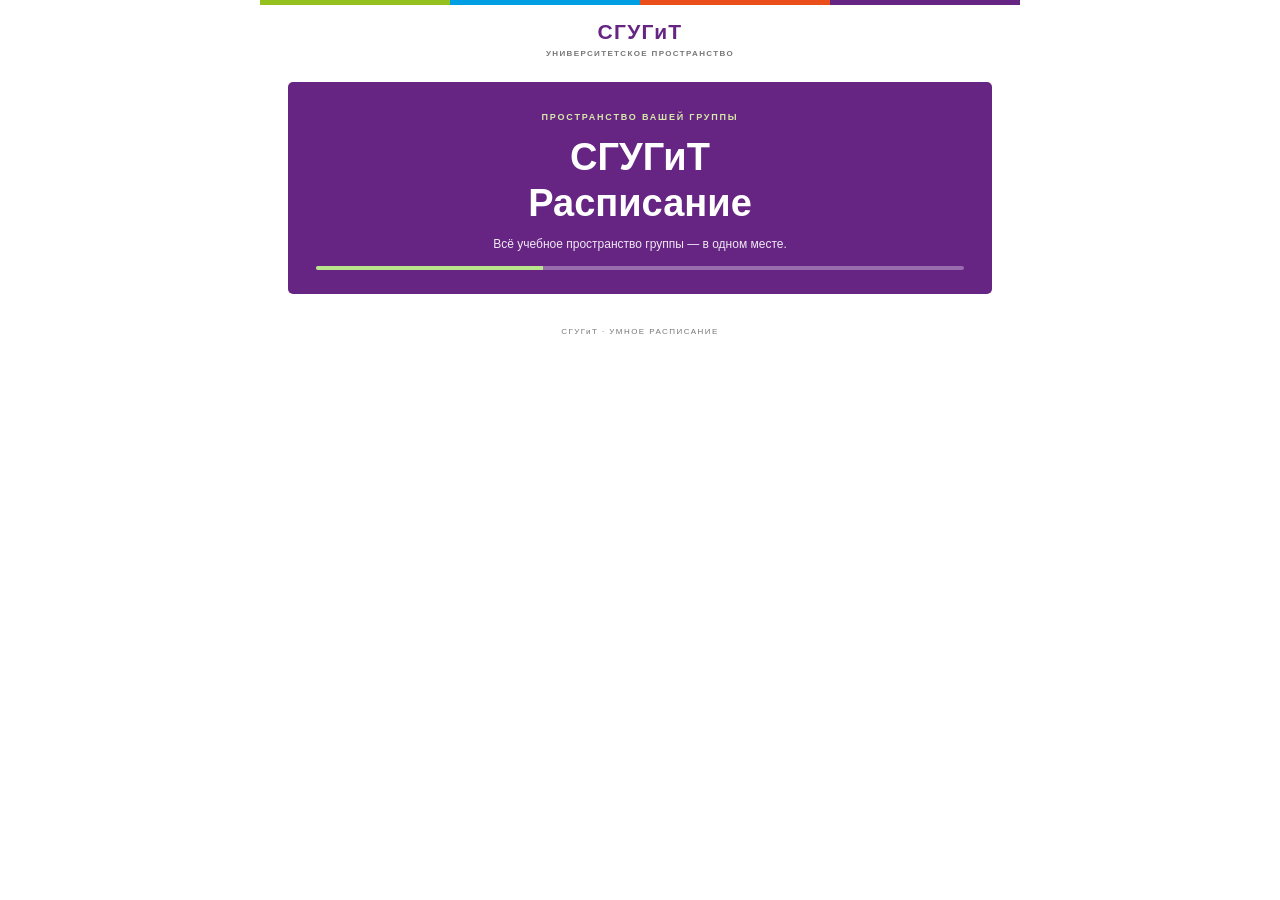
==== commit e44d19e4: "Apply official SGUGiT purple-led brand palette and button styling" ====
--- a/app/web/index.html
+++ b/app/web/index.html
@@ -105,6 +105,60 @@
 .campus-caption strong{color:#17658b}
 @media(prefers-reduced-motion:reduce){.cad-stroke,.cad-lines,.model-lines,.geo-surveyor,.scan-ray,.scan-dot{animation:none!important}.cad-lines{opacity:0}.model-lines,.geo-surveyor{opacity:1}}
 
+
+/* Точная фирменная система СГУГиТ: фиолетовый основной, остальные цвета — акценты */
+:root{color-scheme:light;--bg:#fff;--panel:#fff;--panel2:#f5f5f5;--line:#e3e1e5;--text:#4b4b4b;--muted:#777;--lime:#95c11f;--cyan:#009fe3;--orange:#e94e1b;--violet:#662483}
+html,body{background:#fff!important;color:#4b4b4b!important;font-family:Arial,Raleway,sans-serif!important}
+body{background:#fff!important;padding-bottom:calc(86px + var(--safe))}
+body:before,body:after{display:none!important}
+.app{background:#fff!important;max-width:760px}
+.top{justify-content:center!important;margin-bottom:18px}
+.center-brand span{color:#662483!important;font-family:Arial,Raleway,sans-serif!important;font-size:21px!important;letter-spacing:.06em!important}
+.center-brand small{color:#777!important;letter-spacing:.17em!important}
+.top:after{content:"";position:absolute;top:0;left:0;right:0;height:5px;background:linear-gradient(90deg,#95c11f 0 25%,#009fe3 25% 50%,#e94e1b 50% 75%,#662483 75% 100%)}
+.hero{background:#662483!important;border:0!important;border-radius:5px!important;box-shadow:none!important;backdrop-filter:none!important}
+.hero:before,.hero:after{display:none!important}
+.hero .eyebrow{color:#d7e9a9!important}
+.hero h1{color:#fff!important;font-family:Arial,Raleway,sans-serif!important;font-weight:700!important;letter-spacing:0!important}
+.hero p{color:#f0e9f3!important}
+.select{background:#fff!important;color:#4b4b4b!important;border:1px solid #d8d2dc!important;border-radius:4px!important}
+.mini-label{color:#eee!important}
+.stats{gap:10px}
+.stat{background:#fff!important;border:1px solid #e5e2e7!important;border-radius:4px!important;box-shadow:none!important}
+.stat-icon{color:#662483!important}
+.stat-value{color:#4b4b4b!important}
+.stat-label{color:#777!important}
+.tabs{background:#f3f1f4!important;border:1px solid #e5e2e7!important;border-radius:4px!important;backdrop-filter:none!important}
+.tab{color:#666!important;border-radius:3px!important}
+.tab.active{background:#662483!important;color:#fff!important;box-shadow:none!important}
+.card{background:#fff!important;border:1px solid #e5e2e7!important;border-radius:4px!important;box-shadow:none!important}
+.section-head h2,.setting-title{color:#4b4b4b!important}
+.section-head small,.setting-sub{color:#777!important}
+.setting{border-bottom-color:#ece9ed!important}
+.switch{background:#c9c6cb!important;border-radius:20px!important}
+.switch:before{background:#fff!important}
+.switch.on{background:#95c11f!important}
+.control{background:#fff!important;border:1px solid #d8d2dc!important;border-radius:4px!important;color:#4b4b4b!important}
+.notice{background:#f5f9eb!important;border:1px solid #dce9bf!important;border-radius:4px!important;color:#555!important}
+.notice b{color:#638b12!important}
+.btn{background:#662483!important;color:#fff!important;border-radius:4px!important;box-shadow:none!important;font-weight:700!important}
+.btn:hover{background:#512069!important}
+.btn.secondary{background:#fff!important;color:#662483!important;border:1px solid #662483!important;border-radius:4px!important;box-shadow:none!important}
+.ico{background:#f0e8f4!important;color:#662483!important;border-radius:4px!important}
+.ok{background:#eff6df!important;color:#638b12!important}
+.bad{background:#fff0eb!important;color:#d84b24!important}
+.footer{color:#777!important}
+.toast{background:#662483!important;color:#fff!important}
+.empty h2{color:#662483!important}
+.empty p{color:#777!important}
+.campus-intro{border:1px solid #e3e1e5!important;border-radius:4px!important;box-shadow:none!important;background:#fafafa!important}
+.campus-intro:before{background-image:linear-gradient(#6624830b 1px,transparent 1px),linear-gradient(90deg,#6624830b 1px,transparent 1px)!important}
+.campus-topline{color:#4b4b4b!important}
+.campus-topline b{color:#662483!important}
+.campus-caption{color:#777!important}
+.campus-caption strong{color:#662483!important}
+@media(min-width:600px){.tabs{position:static}}
+
 </style></head><body><main class="app">
 <header class="top"><div class="center-brand"><span>СГУГиТ</span><small>УНИВЕРСИТЕТСКОЕ ПРОСТРАНСТВО</small></div></header>
 <div id="content"><section class="hero"><div class="eyebrow">ПРОСТРАНСТВО ВАШЕЙ ГРУППЫ</div><h1>СГУГиТ<br>Расписание</h1><p>Всё учебное пространство группы — в одном месте.</p><div class="loading"></div></section></div><div class="footer">СГУГиТ · УМНОЕ РАСПИСАНИЕ</div></main><div class="toast" id="toast"></div>
